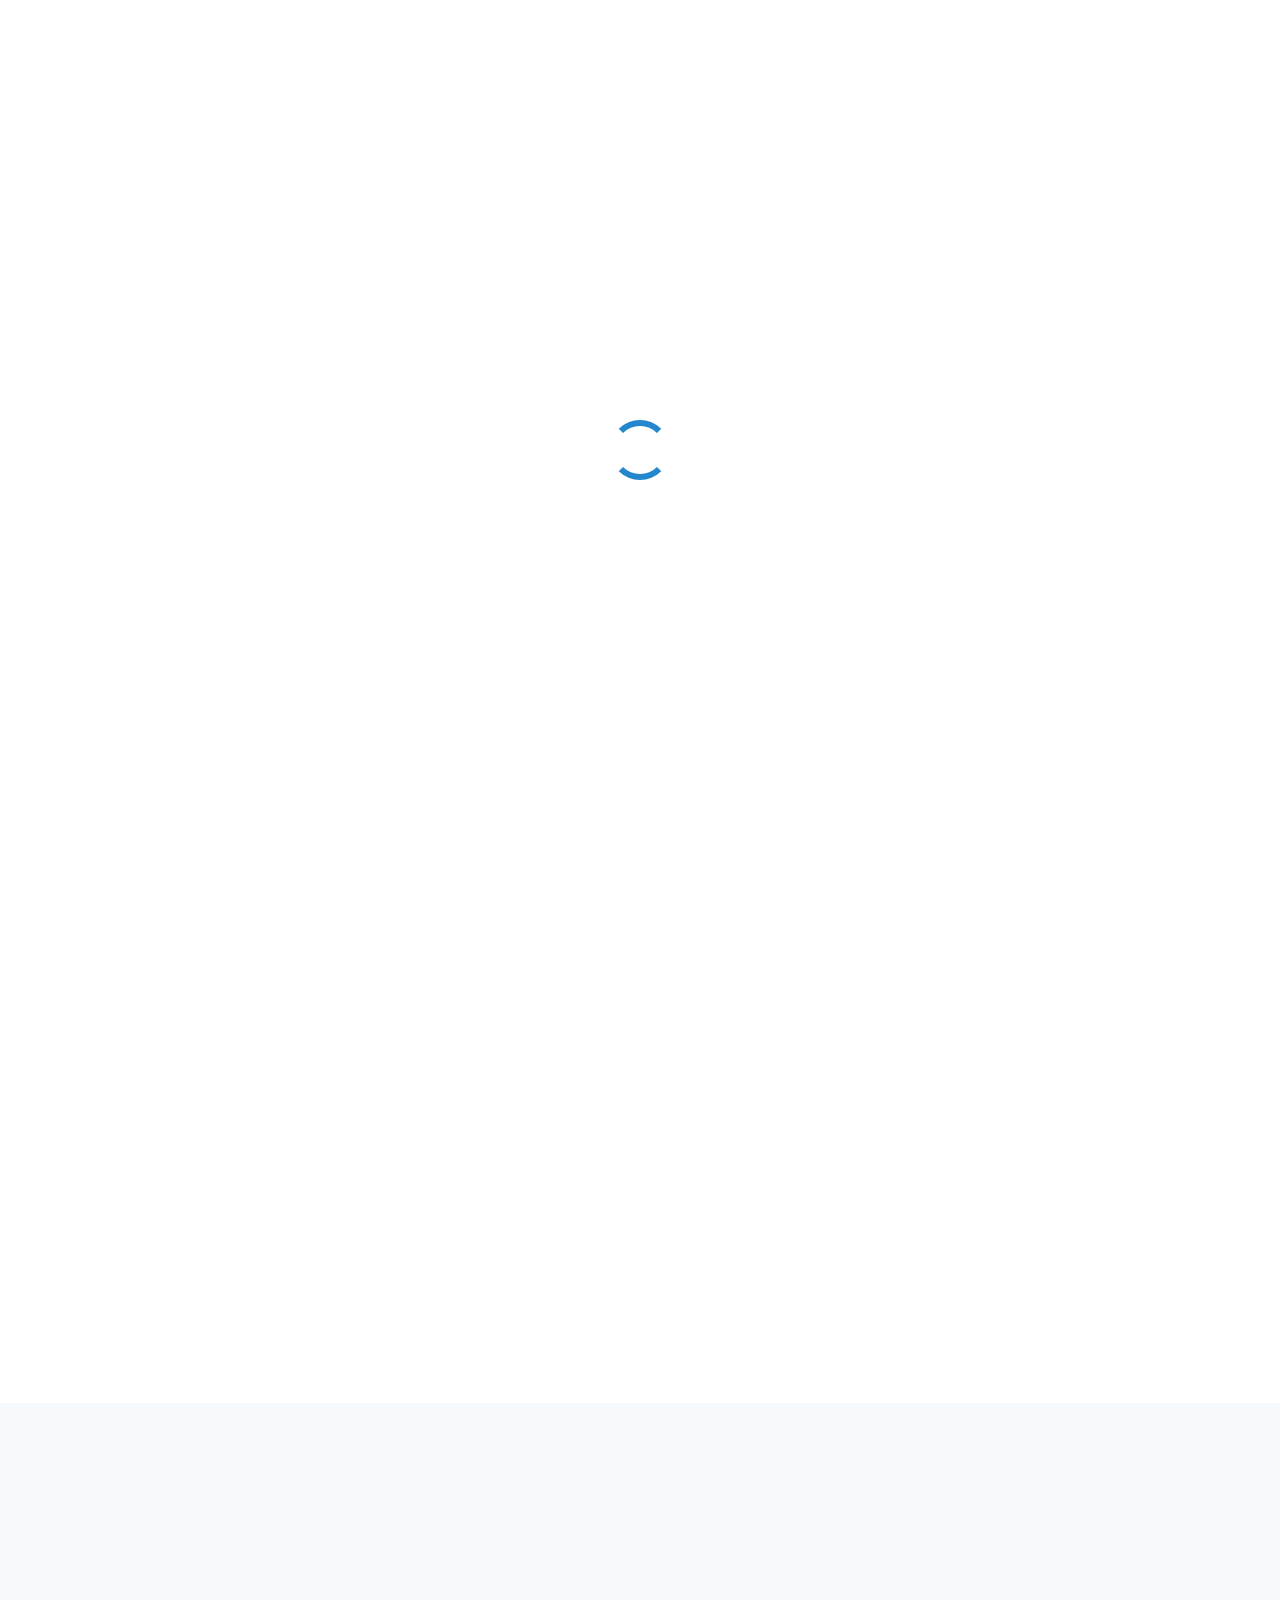
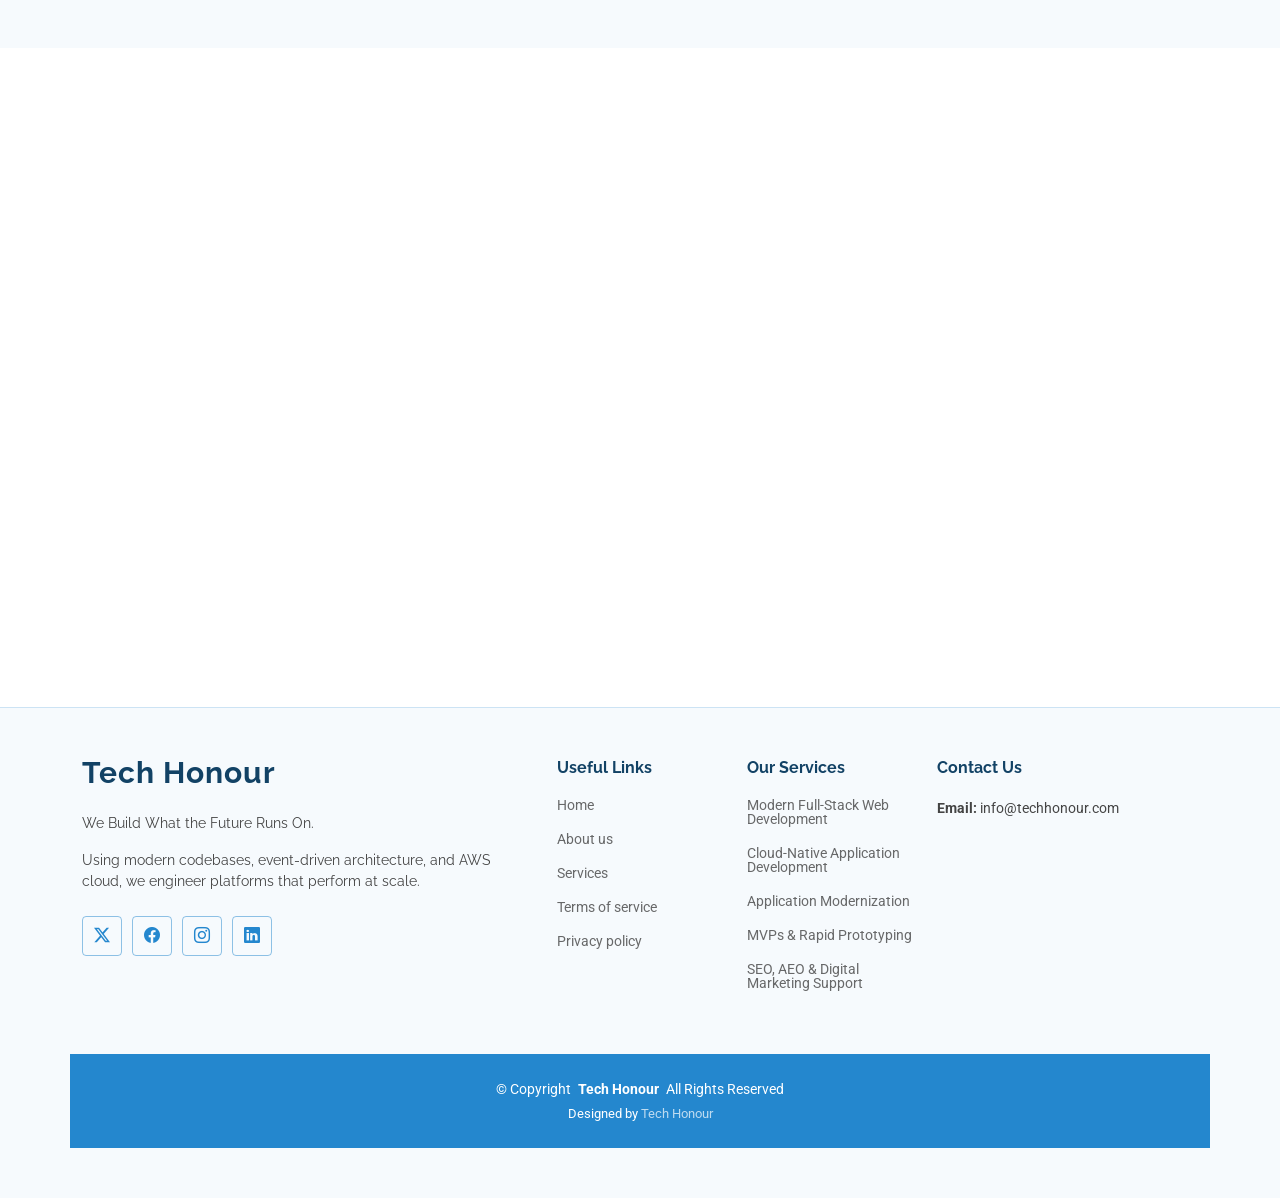
==== index.html @ 03917b10 "MainSite030725" ====
<!DOCTYPE html>
<html lang="en">

<head>
  <meta charset="utf-8">
  <meta content="width=device-width, initial-scale=1.0" name="viewport">
  <title>Tech Honour Home</title>
  <meta name="description" content="">
  <meta name="keywords" content="">

  <!-- Favicons -->
  <link href="assets/img/favicon.png" rel="icon">
  <link href="assets/img/apple-touch-icon.png" rel="apple-touch-icon">

  <!-- Fonts -->
  <link href="https://fonts.googleapis.com" rel="preconnect">
  <link href="https://fonts.gstatic.com" rel="preconnect" crossorigin>
  <link href="https://fonts.googleapis.com/css2?family=Roboto:ital,wght@0,100;0,300;0,400;0,500;0,700;0,900;1,100;1,300;1,400;1,500;1,700;1,900&family=Poppins:ital,wght@0,100;0,200;0,300;0,400;0,500;0,600;0,700;0,800;0,900;1,100;1,200;1,300;1,400;1,500;1,600;1,700;1,800;1,900&family=Raleway:ital,wght@0,100;0,200;0,300;0,400;0,500;0,600;0,700;0,800;0,900;1,100;1,200;1,300;1,400;1,500;1,600;1,700;1,800;1,900&display=swap" rel="stylesheet">

  <!-- Vendor CSS Files -->
  <link href="assets/vendor/bootstrap/css/bootstrap.min.css" rel="stylesheet">
  <link href="assets/vendor/bootstrap-icons/bootstrap-icons.css" rel="stylesheet">
  <link href="assets/vendor/aos/aos.css" rel="stylesheet">
  <link href="assets/vendor/glightbox/css/glightbox.min.css" rel="stylesheet">
  <link href="assets/vendor/swiper/swiper-bundle.min.css" rel="stylesheet">

  <!-- Main CSS File -->
  <link href="assets/css/main.css" rel="stylesheet">

  <!-- =======================================================
  * Template Name: Tech Honour
  * Template URL: https://bootstrapmade.com/onepage-multipurpose-bootstrap-template/
  * Updated: Aug 07 2024 with Bootstrap v5.3.3
  * Author: BootstrapMade.com
  * License: https://bootstrapmade.com/license/
  ======================================================== -->
  <script src="https://cdn.emailjs.com/dist/email.min.js"></script>
  <script>
    // Initialize EmailJS with your user ID
    (function() {
      emailjs.init("JZWipgQbNdf7xlq2a"); // Replace with your EmailJS Public Key
    })();
  </script>
  <style>
  .service-list
  {
	list-style: inside;    
    text-align: left;
	padding-left:10px;

  }
  .service-list li
  {
  margin-top:10px;
  }
  .fancy-list {
  list-style: none;
  padding: 0;
  margin: 0;
  max-width: 400px;
  font-family: 'Segoe UI', Tahoma, Geneva, Verdana, sans-serif;
}

.fancy-list li {
  position: relative;
  background: #f8f9fa;
  margin: 10px 0;
  padding: 12px 20px 12px 45px;
  border-radius: 12px;
  color: #333;
  font-size: 16px;
  transition: all 0.3s ease;
  box-shadow: 0 2px 6px rgba(0,0,0,0.1);
}

.fancy-list li::before {
  content: "✔";
  position: absolute;
  left: 15px;
  top: 50%;
  transform: translateY(-50%);
  background: #0d6efd;
  color: white;
  font-weight: bold;
  border-radius: 50%;
  width: 22px;
  height: 22px;
  display: flex;
  align-items: center;
  justify-content: center;
  font-size: 14px;
  box-shadow: 0 0 3px rgba(0,0,0,0.2);
}

.fancy-list li:hover {
  background-color: #e9f5ff;
  transform: translateX(5px);
}

  
  </style>
</head>

<body class="index-page">

  <header id="header" class="header d-flex align-items-center sticky-top">
    <div class="container-fluid container-xl position-relative d-flex align-items-center">

      <a href="index.html" class="logo d-flex align-items-center me-auto">
        <!-- Uncomment the line below if you also wish to use an image logo -->
        <!-- <img src="assets/img/logo.png" alt=""> -->
        <h1 class="sitename">Tech Honour</h1>
      </a>

      <nav id="navmenu" class="navmenu">
        <ul>
          <li><a href="#hero" class="active">Home<br></a></li>
          <li><a href="#about">About</a></li>
          <li><a href="#services">Services</a></li>
        <!--  <li><a href="#portfolio">Portfolio</a></li>
          <li><a href="#team">Team</a></li>
          <li class="dropdown"><a href="#"><span>Dropdown</span> <i class="bi bi-chevron-down toggle-dropdown"></i></a>
            <ul>
              <li><a href="#">Dropdown 1</a></li>
              <li class="dropdown"><a href="#"><span>Deep Dropdown</span> <i class="bi bi-chevron-down toggle-dropdown"></i></a>
                <ul>
                  <li><a href="#">Deep Dropdown 1</a></li>
                  <li><a href="#">Deep Dropdown 2</a></li>
                  <li><a href="#">Deep Dropdown 3</a></li>
                  <li><a href="#">Deep Dropdown 4</a></li>
                  <li><a href="#">Deep Dropdown 5</a></li>
                </ul>
              </li>
              <li><a href="#">Dropdown 2</a></li>
              <li><a href="#">Dropdown 3</a></li>
              <li><a href="#">Dropdown 4</a></li>
            </ul>
          </li>-->
          <li><a href="#contact">Contact</a></li>
        </ul>
        <i class="mobile-nav-toggle d-xl-none bi bi-list"></i>
      </nav>

      <a class="btn-getstarted" href="#about">Get Started</a>

    </div>
  </header>

  <main class="main">

    <!-- Hero Section -->
    <section id="hero" class="hero section">
      <img src="assets/img/hero-bg-abstract.jpg" alt="" data-aos="fade-in" class="">
      <div class="container">
        <div class="row justify-content-center" data-aos="zoom-out">
          <div class="col-xl-7 col-lg-9 text-center">
            <h1>We Build What the Future Runs On.</h1>
            <p>Using modern codebases, event-driven architecture, and AWS cloud, we engineer platforms that perform at scale.</p>          
          </div>
        </div>
        <div class="text-center" data-aos="zoom-out" data-aos-delay="100">
          <a href="#about" class="btn-get-started">Get Started</a>
        </div>

       <!-- <div class="row gy-4 mt-5">
          <div class="col-md-6 col-lg-3" data-aos="zoom-out" data-aos-delay="100">
            <div class="icon-box">
              <div class="icon"><i class="bi bi-easel"></i></div>
              <h4 class="title"><a href="">Lorem Ipsum</a></h4>
              <p class="description">Voluptatum deleniti atque corrupti quos dolores et quas molestias excepturi</p>
            </div>
          </div>

          <div class="col-md-6 col-lg-3" data-aos="zoom-out" data-aos-delay="200">
            <div class="icon-box">
              <div class="icon"><i class="bi bi-gem"></i></div>
              <h4 class="title"><a href="">Sed ut perspiciatis</a></h4>
              <p class="description">Duis aute irure dolor in reprehenderit in voluptate velit esse cillum dolore</p>
            </div>
          </div>

          <div class="col-md-6 col-lg-3" data-aos="zoom-out" data-aos-delay="300">
            <div class="icon-box">
              <div class="icon"><i class="bi bi-geo-alt"></i></div>
              <h4 class="title"><a href="">Magni Dolores</a></h4>
              <p class="description">Excepteur sint occaecat cupidatat non proident, sunt in culpa qui officia</p>
            </div>
          </div>

          <div class="col-md-6 col-lg-3" data-aos="zoom-out" data-aos-delay="400">
            <div class="icon-box">
              <div class="icon"><i class="bi bi-command"></i></div>
              <h4 class="title"><a href="">Nemo Enim</a></h4>
              <p class="description">At vero eos et accusamus et iusto odio dignissimos ducimus qui blanditiis</p>
            </div>
          </div>

        </div> -->
      </div>

    </section><!-- /Hero Section -->

    <!-- About Section -->
    <section id="about" class="about section">

      <!-- Section Title -->
      <div class="container section-title"  data-aos="fade-up">
        <h2>About Us<br></h2>       
		
      </div><!-- End Section Title -->

      <div class="container">
        <div class="row gy-4">
          <div class="col-lg-12 content" data-aos="fade-up" data-aos-delay="100">
		  <p><strong>Tech Honour </strong>is a modern web development company focused on building scalable, cloud-native solutions using the latest technologies and best practices.</p>
            <p>We specialize in <strong>full-stack development</strong> and <strong>cloud-first architecture</strong>—leveraging platforms like <strong>AWS</strong>, languages like Python, Node.js, React and latest trends frameworks. Our team of experienced engineers delivers high-performance, secure, and maintainable applications that scale with your business needs.
            </p>
             <p>Whether you're a startup building an MVP or an enterprise modernizing your architecture, we bring a results-driven approach to transform your ideas into production-grade systems. </p>
            <ul>
              <li><i class="bi bi-check2-circle"></i> <span>Full-Stack Development.</span></li>
              <li><i class="bi bi-check2-circle"></i> <span>Cloud-First Architecture.</span></li>
              <li><i class="bi bi-check2-circle"></i> <span>AWS, Languages Like Python, Node.js, React and Latest Trends Frameworks.</span></li>
            </ul>
           <!--  <a href="#" class="read-more"><span>Read More</span><i class="bi bi-arrow-right"></i></a>-->
          </div>
        </div>
      </div>

    </section><!-- /About Section -->

    <!-- Stats Section -->
 <!--   <section id="stats" class="stats section light-background">

      <div class="container" data-aos="fade-up" data-aos-delay="100">

        <div class="row gy-4">

          <div class="col-lg-3 col-md-6">
            <div class="stats-item text-center w-100 h-100">
              <span data-purecounter-start="0" data-purecounter-end="232" data-purecounter-duration="1" class="purecounter"></span>
              <p>Clients</p>
            </div>
          </div>

          <div class="col-lg-3 col-md-6">
            <div class="stats-item text-center w-100 h-100">
              <span data-purecounter-start="0" data-purecounter-end="521" data-purecounter-duration="1" class="purecounter"></span>
              <p>Projects</p>
            </div>
          </div>

          <div class="col-lg-3 col-md-6">
            <div class="stats-item text-center w-100 h-100">
              <span data-purecounter-start="0" data-purecounter-end="1453" data-purecounter-duration="1" class="purecounter"></span>
              <p>Hours Of Support</p>
            </div>
          </div>

          <div class="col-lg-3 col-md-6">
            <div class="stats-item text-center w-100 h-100">
              <span data-purecounter-start="0" data-purecounter-end="32" data-purecounter-duration="1" class="purecounter"></span>
              <p>Workers</p>
            </div>
          </div>

        </div>

      </div>

    </section> --> <!-- /Stats Section -->

    <!-- About Alt Section -->
    <!--<section id="about-alt" class="about-alt section">

      <div class="container">

        <div class="row gy-4">
          <div class="col-lg-6 position-relative align-self-start" data-aos="fade-up" data-aos-delay="100">
            <img src="assets/img/about.jpg" class="img-fluid" alt="">
            <a href="https://www.youtube.com/watch?v=Y7f98aduVJ8" class="glightbox pulsating-play-btn"></a>
          </div>
          <div class="col-lg-6 content" data-aos="fade-up" data-aos-delay="200">
            <h3>Voluptatem dignissimos provident quasi corporis voluptates sit assumenda.</h3>
            <p class="fst-italic">
              Lorem ipsum dolor sit amet, consectetur adipiscing elit, sed do eiusmod tempor incididunt ut labore et dolore
              magna aliqua.
            </p>
            <ul>
              <li><i class="bi bi-check2-all"></i> <span>Ullamco laboris nisi ut aliquip ex ea commodo consequat.</span></li>
              <li><i class="bi bi-check2-all"></i> <span>Duis aute irure dolor in reprehenderit in voluptate velit.</span></li>
              <li><i class="bi bi-check2-all"></i> <span>Ullamco laboris nisi ut aliquip ex ea commodo consequat. Duis aute irure dolor in reprehenderit in voluptate trideta storacalaperda mastiro dolore eu fugiat nulla pariatur.</span></li>
            </ul>
            <p>
              Ullamco laboris nisi ut aliquip ex ea commodo consequat. Duis aute irure dolor in reprehenderit in voluptate
              velit esse cillum dolore eu fugiat nulla pariatur. Excepteur sint occaecat cupidatat non proident
            </p>
          </div>
        </div>

      </div>

    </section>--><!-- /About Alt Section -->

    <!-- Clients Section -->
    <!--<section id="clients" class="clients section light-background">

      <div class="container" data-aos="fade-up">

        <div class="row gy-4">

          <div class="col-xl-2 col-md-3 col-6 client-logo">
            <img src="assets/img/clients/client-1.png" class="img-fluid" alt="">
          </div>

          <div class="col-xl-2 col-md-3 col-6 client-logo">
            <img src="assets/img/clients/client-2.png" class="img-fluid" alt="">
          </div>

          <div class="col-xl-2 col-md-3 col-6 client-logo">
            <img src="assets/img/clients/client-3.png" class="img-fluid" alt="">
          </div>

          <div class="col-xl-2 col-md-3 col-6 client-logo">
            <img src="assets/img/clients/client-4.png" class="img-fluid" alt="">
          </div>

          <div class="col-xl-2 col-md-3 col-6 client-logo">
            <img src="assets/img/clients/client-5.png" class="img-fluid" alt="">
          </div>

          <div class="col-xl-2 col-md-3 col-6 client-logo">
            <img src="assets/img/clients/client-6.png" class="img-fluid" alt="">
          </div>

        </div>

      </div>

    </section>--> <!-- /Clients Section -->

    <!-- Testimonials Section -->
    <!-- <section id="testimonials" class="testimonials section">

    
      <div class="container section-title" data-aos="fade-up">
        <h2>Testimonials</h2>
        <p>Necessitatibus eius consequatur ex aliquid fuga eum quidem sint consectetur velit</p>
      </div>

      <div class="container" data-aos="fade-up" data-aos-delay="100">

        <div class="swiper init-swiper" data-speed="600" data-delay="5000" data-breakpoints="{ &quot;320&quot;: { &quot;slidesPerView&quot;: 1, &quot;spaceBetween&quot;: 40 }, &quot;1200&quot;: { &quot;slidesPerView&quot;: 3, &quot;spaceBetween&quot;: 40 } }">
          <script type="application/json" class="swiper-config">
            {
              "loop": true,
              "speed": 600,
              "autoplay": {
                "delay": 5000
              },
              "slidesPerView": "auto",
              "pagination": {
                "el": ".swiper-pagination",
                "type": "bullets",
                "clickable": true
              },
              "breakpoints": {
                "320": {
                  "slidesPerView": 1,
                  "spaceBetween": 40
                },
                "1200": {
                  "slidesPerView": 3,
                  "spaceBetween": 20
                }
              }
            }
          </script>
          <div class="swiper-wrapper">

            <div class="swiper-slide">
              <div class="testimonial-item" "="">
            <p>
              <i class=" bi bi-quote quote-icon-left"></i>
                <span>Proin iaculis purus consequat sem cure digni ssim donec porttitora entum suscipit rhoncus. Accusantium quam, ultricies eget id, aliquam eget nibh et. Maecen aliquam, risus at semper.</span>
                <i class="bi bi-quote quote-icon-right"></i>
                </p>
                <img src="assets/img/testimonials/testimonials-1.jpg" class="testimonial-img" alt="">
                <h3>Saul Goodman</h3>
                <h4>Ceo &amp; Founder</h4>
              </div>
            </div>

            <div class="swiper-slide">
              <div class="testimonial-item">
                <p>
                  <i class="bi bi-quote quote-icon-left"></i>
                  <span>Export tempor illum tamen malis malis eram quae irure esse labore quem cillum quid malis quorum velit fore eram velit sunt aliqua noster fugiat irure amet legam anim culpa.</span>
                  <i class="bi bi-quote quote-icon-right"></i>
                </p>
                <img src="assets/img/testimonials/testimonials-2.jpg" class="testimonial-img" alt="">
                <h3>Sara Wilsson</h3>
                <h4>Designer</h4>
              </div>
            </div>

            <div class="swiper-slide">
              <div class="testimonial-item">
                <p>
                  <i class="bi bi-quote quote-icon-left"></i>
                  <span>Enim nisi quem export duis labore cillum quae magna enim sint quorum nulla quem veniam duis minim tempor labore quem eram duis noster aute amet eram fore quis sint minim.</span>
                  <i class="bi bi-quote quote-icon-right"></i>
                </p>
                <img src="assets/img/testimonials/testimonials-3.jpg" class="testimonial-img" alt="">
                <h3>Jena Karlis</h3>
                <h4>Store Owner</h4>
              </div>
            </div>

            <div class="swiper-slide">
              <div class="testimonial-item">
                <p>
                  <i class="bi bi-quote quote-icon-left"></i>
                  <span>Fugiat enim eram quae cillum dolore dolor amet nulla culpa multos export minim fugiat dolor enim duis veniam ipsum anim magna sunt elit fore quem dolore labore illum veniam.</span>
                  <i class="bi bi-quote quote-icon-right"></i>
                </p>
                <img src="assets/img/testimonials/testimonials-4.jpg" class="testimonial-img" alt="">
                <h3>Matt Brandon</h3>
                <h4>Freelancer</h4>
              </div>
            </div>

            <div class="swiper-slide">
              <div class="testimonial-item">
                <p>
                  <i class="bi bi-quote quote-icon-left"></i>
                  <span>Quis quorum aliqua sint quem legam fore sunt eram irure aliqua veniam tempor noster veniam sunt culpa nulla illum cillum fugiat legam esse veniam culpa fore nisi cillum quid.</span>
                  <i class="bi bi-quote quote-icon-right"></i>
                </p>
                <img src="assets/img/testimonials/testimonials-5.jpg" class="testimonial-img" alt="">
                <h3>John Larson</h3>
                <h4>Entrepreneur</h4>
              </div>
            </div>

          </div>
          <div class="swiper-pagination"></div>
        </div>

      </div>

    </section>--> <!-- /Testimonials Section -->

    <!-- Services Section -->
    <section id="services" class="services section light-background">

      <!-- Section Title -->
      <div class="container section-title" data-aos="fade-up">
        <h2>Services</h2>
        <p><strong>Tech Honour</strong> delivers end-to-end web development services, combining creativity with code to bring your digital vision to life.</p>
      </div><!-- End Section Title -->

      <div class="container">

        <div class="row gy-4">

          <div class="col-lg-4 col-md-6" data-aos="fade-up" data-aos-delay="100">
            <div class="service-item item-cyan position-relative">
               <div class="icon">
                <svg width="100" height="100" viewBox="0 0 600 600" xmlns="http://www.w3.org/2000/svg">
                  <path stroke="none" stroke-width="0" fill="#f5f5f5" d="M300,521.0016835830174C376.1290562159157,517.8887921683347,466.0731472004068,529.7835943286574,510.70327084640275,468.03025145048787C554.3714126377745,407.6079735673963,508.03601936045806,328.9844924480964,491.2728898941984,256.3432110539036C474.5976632858925,184.082847569629,479.9380746630129,96.60480741107993,416.23090153303,58.64404602377083C348.86323505073057,18.502131276798302,261.93793281208167,40.57373210992963,193.5410806939664,78.93577620505333C130.42746243093433,114.334589627462,98.30271207620316,179.96522072025542,76.75703585869454,249.04625023123273C51.97151888228291,328.5150500222984,13.704378332031375,421.85034740162234,66.52175969318436,486.19268352777647C119.04800174914682,550.1803526380478,217.28368757567262,524.383925680826,300,521.0016835830174"></path>
                </svg>
                <i class="bi bi-code-slash"></i>
              </div>
              <a href="full-stack-details.html" class="stretched-link">
                <h3>Modern Full-Stack Web Development</h3>
              </a>	
			<ul class="service-list fancy-list">
				<li>Frontend: React</li>
				<li>Backend: Node.js, Python, Express</li>
				<li>Database: PostgreSQL, MySql, DynamoDB, MongoDB</li>
				<li>REST & GraphQL APIs</li>
			</ul>	

			
            </div>
          </div><!-- End Service Item -->

          <div class="col-lg-4 col-md-6" data-aos="fade-up" data-aos-delay="200">
            <div class="service-item item-orange position-relative">
              <div class="icon">
                <svg width="100" height="100" viewBox="0 0 600 600" xmlns="http://www.w3.org/2000/svg">
                  <path stroke="none" stroke-width="0" fill="#f5f5f5" d="M300,582.0697525312426C382.5290701553225,586.8405444964366,449.9789794690241,525.3245884688669,502.5850820975895,461.55621195738473C556.606425686781,396.0723002908107,615.8543463187945,314.28637112970534,586.6730223649479,234.56875336149918C558.9533121215079,158.8439757836574,454.9685369536778,164.00468322053177,381.49747125262974,130.76875717737553C312.15926192815925,99.40240125094834,248.97055460311594,18.661163978235184,179.8680185752513,50.54337015887873C110.5421016452524,82.52863877960104,119.82277516462835,180.83849132639028,109.12597500060166,256.43424936330496C100.08760227029461,320.3096726198365,92.17705696193138,384.0621239912766,124.79988738764834,439.7174275375508C164.83382741302287,508.01625554203684,220.96474134820875,577.5009287672846,300,582.0697525312426"></path>
                </svg>
                <i class="bi bi-cloud"></i>
              </div>
              <a href="cloud-native-details.html" class="stretched-link">
                <h3>Cloud-Native Application Development</h3>
              </a>   
			<ul class="service-list fancy-list">
				<li>AWS-powered Serverless and Microservices Architecture</li>
				<li>Infrastructure as Code (AWS CDK, Terraform, AWS SAM, CloudFormation, Serverless Framework)</li>
				<li>Event-driven systems with Lambda, API Gateway, SQS, SNS, EventBridge, more</li>
				<li>Scalable microservices and containerized apps (ECS/Fargate, EKS)</li>
			</ul>			  
				      
	 
            </div>
          </div><!-- End Service Item -->

          <div class="col-lg-4 col-md-6" data-aos="fade-up" data-aos-delay="300">
            <div class="service-item item-teal position-relative">
              <div class="icon">
                <svg width="100" height="100" viewBox="0 0 600 600" xmlns="http://www.w3.org/2000/svg">
                  <path stroke="none" stroke-width="0" fill="#f5f5f5" d="M300,541.5067337569781C382.14930387511276,545.0595476570109,479.8736841581634,548.3450877840088,526.4010558755058,480.5488172755941C571.5218469581645,414.80211281144784,517.5187510058486,332.0715597781072,496.52539010469104,255.14436215662573C477.37192572678356,184.95920475031193,473.57363656557914,105.61284051026155,413.0603344069578,65.22779650032875C343.27470386102294,18.654635553484475,251.2091493199835,5.337323636656869,175.0934190732945,40.62881213300186C97.87086631185822,76.43348514350839,51.98124368387456,156.15599469081315,36.44837278890362,239.84606092416172C21.716077023791087,319.22268207091537,43.775223500013084,401.1760424656574,96.891909868211,461.97329694683043C147.22146801428983,519.5804099606455,223.5754009179313,538.201503339737,300,541.5067337569781"></path>
                </svg>
                <i class="bi bi-arrow-repeat"></i>
              </div>
              <a href="application-modernization-details.html" class="stretched-link">
                <h3>Application Modernization</h3>
              </a>
			  <ul class="service-list fancy-list">
				<li>Legacy system refactoring to microservices</li>
				<li>Monolith to cloud-native migration</li>
				<li>API gateways and service orchestration</li>
				<li>Cloud cost optimization and architecture audits</li>
			   </ul>	
              
					 			  
            </div>
          </div><!-- End Service Item -->

          <div class="col-lg-4 col-md-6" data-aos="fade-up" data-aos-delay="400">
            <div class="service-item item-red position-relative">
              <div class="icon">
                <svg width="100" height="100" viewBox="0 0 600 600" xmlns="http://www.w3.org/2000/svg">
                  <path stroke="none" stroke-width="0" fill="#f5f5f5" d="M300,503.46388370962813C374.79870501325706,506.71871716319447,464.8034551963731,527.1746412648533,510.4981551193396,467.86667711651364C555.9287308511215,408.9015244558933,512.6030010748507,327.5744911775523,490.211057578863,256.5855673507754C471.097692560561,195.9906835881958,447.69079081568157,138.11976852964426,395.19560036434837,102.3242989838813C329.3053358748298,57.3949838291264,248.02791733380457,8.279543830951368,175.87071277845988,42.242879143198664C103.41431057327972,76.34704239035025,93.79494320519305,170.9812938413882,81.28167332365135,250.07896920659033C70.17666984294237,320.27484674793965,64.84698225790005,396.69656628748305,111.28512138212992,450.4950937839243C156.20124167950087,502.5303643271138,231.32542653798444,500.4755392045468,300,503.46388370962813"></path>
                </svg>
                <i class="bi bi-lightning-charge"></i>
              </div>
              <a href="mvp-rapid-prototyping-details.html" class="stretched-link">
                <h3>MVPs & Rapid Prototyping</h3>
              </a>
                <ul class="service-list fancy-list">
					<li>End-to-end MVP development for startups</li>
					<li>Scalable and production-ready codebase</li>
					<li>Fast iterations and agile delivery cycles</li>
				</ul>
              <a href="mvp-rapid-prototyping-details.html" class="stretched-link"></a>
            </div>
          </div><!-- End Service Item -->

          <div class="col-lg-4 col-md-6" data-aos="fade-up" data-aos-delay="500">
            <div class="service-item item-indigo position-relative">
              <div class="icon">
                <svg width="100" height="100" viewBox="0 0 600 600" xmlns="http://www.w3.org/2000/svg">
                  <path stroke="none" stroke-width="0" fill="#f5f5f5" d="M300,532.3542879108572C369.38199826031484,532.3153073249985,429.10787420159085,491.63046689027357,474.5244479745417,439.17860296908856C522.8885846962883,383.3225815378663,569.1668002868075,314.3205725914397,550.7432151929288,242.7694973846089C532.6665558377875,172.5657663291529,456.2379748765914,142.6223662098291,390.3689995646985,112.34683881706744C326.66090330228417,83.06452184765237,258.84405631176094,53.51806209861945,193.32584062364296,78.48882559362697C121.61183558270385,105.82097193414197,62.805066853699245,167.19869350419734,48.57481801355237,242.6138429142374C34.843463184063346,315.3850353017275,76.69343916112496,383.4422959591041,125.22947124332185,439.3748458443577C170.7312796277747,491.8107796887764,230.57421082200815,532.3932930995766,300,532.3542879108572"></path>
                </svg>
                <i class="bi bi-graph-up-arrow"></i>
              </div>
              <a href="seo-aeo-digital-marketing-details.html" class="stretched-link">
                <h3>SEO, AEO & Digital Marketing Support</h3>
              </a>
				<ul class="service-list fancy-list">
					<li>Technical SEO implementation (structured data, schema markup)</li>
					<li>Website optimization for Core Web Vitals</li>
					<li>Answer Engine Optimization (for Google, Bing, ChatGPT, Alexa, etc.)</li>
					<li>Performance-focused content strategies</li>
					<li>On-page SEO best practices & analytics setup (GA4, Search Console)</li>
					<li>Brand marketing on social media (LinkedIn, Instagram, X)</li>					
				</ul>
              <a href="seo-aeo-digital-marketing-details.html" class="stretched-link"></a>
            </div>
          </div><!-- End Service Item -->
			<!--
          <div class="col-lg-4 col-md-6" data-aos="fade-up" data-aos-delay="600">
            <div class="service-item item-pink position-relative">
              <div class="icon">
                <svg width="100" height="100" viewBox="0 0 600 600" xmlns="http://www.w3.org/2000/svg">
                  <path stroke="none" stroke-width="0" fill="#f5f5f5" d="M300,566.797414625762C385.7384707136149,576.1784315230908,478.7894351017131,552.8928747891023,531.9192734346935,484.94944893311C584.6109503024035,417.5663521118492,582.489472248146,322.67544863468447,553.9536738515405,242.03673114598146C529.1557734026468,171.96086150256528,465.24506316201064,127.66468636344209,395.9583748389544,100.7403814666027C334.2173773831606,76.7482773500951,269.4350130405921,84.62216499799875,207.1952322260088,107.2889140133804C132.92018162631612,134.33871894543012,41.79353780512637,160.00259165414826,22.644507872594943,236.69541883565114C3.319112789854554,314.0945973066697,72.72355303640163,379.243833228382,124.04198916343866,440.3218312028393C172.9286146004772,498.5055451809895,224.45579914871206,558.5317968840102,300,566.797414625762"></path>
                </svg>
                <i class="bi bi-chat-square-text"></i>
              </div>
              <a href="service-details.html" class="stretched-link">
                <h3>Dolori Architecto</h3>
              </a>
              <p>Hic molestias ea quibusdam eos. Fugiat enim doloremque aut neque non et debitis iure. Corrupti recusandae ducimus enim.</p>
              <a href="service-details.html" class="stretched-link"></a>
            </div>
          </div> -->
		  <!-- End Service Item -->

        </div>

      </div>

    </section><!-- /Services Section -->

    <!-- Call To Action Section -->
     <!--<section id="call-to-action" class="call-to-action section accent-background">

      <div class="container">
        <div class="row justify-content-center" data-aos="zoom-in" data-aos-delay="100">
          <div class="col-xl-10">
            <div class="text-center">
              <h3>Call To Action</h3>
              <p>Duis aute irure dolor in reprehenderit in voluptate velit esse cillum dolore eu fugiat nulla pariatur. Excepteur sint occaecat cupidatat non proident, sunt in culpa qui officia deserunt mollit anim id est laborum.</p>
              <a class="cta-btn" href="#">Call To Action</a>
            </div>
          </div>
        </div>
      </div>

    </section>--><!-- /Call To Action Section -->

    <!-- Portfolio Section -->
   <!-- <section id="portfolio" class="portfolio section">

      <div class="container section-title" data-aos="fade-up">
        <h2>Portfolio</h2>
        <p>Necessitatibus eius consequatur ex aliquid fuga eum quidem sint consectetur velit</p>
      </div>

      <div class="container">

        <div class="isotope-layout" data-default-filter="*" data-layout="masonry" data-sort="original-order">

          <ul class="portfolio-filters isotope-filters" data-aos="fade-up" data-aos-delay="100">
            <li data-filter="*" class="filter-active">All</li>
            <li data-filter=".filter-app">App</li>
            <li data-filter=".filter-product">Card</li>
            <li data-filter=".filter-branding">Web</li>
          </ul>

          <div class="row gy-4 isotope-container" data-aos="fade-up" data-aos-delay="200">

            <div class="col-lg-4 col-md-6 portfolio-item isotope-item filter-app">
              <img src="assets/img/masonry-portfolio/masonry-portfolio-1.jpg" class="img-fluid" alt="">
              <div class="portfolio-info">
                <h4>App 1</h4>
                <p>Lorem ipsum, dolor sit</p>
                <a href="assets/img/masonry-portfolio/masonry-portfolio-1.jpg" title="App 1" data-gallery="portfolio-gallery-app" class="glightbox preview-link"><i class="bi bi-zoom-in"></i></a>
                <a href="portfolio-details.html" title="More Details" class="details-link"><i class="bi bi-link-45deg"></i></a>
              </div>
            </div>

            <div class="col-lg-4 col-md-6 portfolio-item isotope-item filter-product">
              <img src="assets/img/masonry-portfolio/masonry-portfolio-2.jpg" class="img-fluid" alt="">
              <div class="portfolio-info">
                <h4>Product 1</h4>
                <p>Lorem ipsum, dolor sit</p>
                <a href="assets/img/masonry-portfolio/masonry-portfolio-2.jpg" title="Product 1" data-gallery="portfolio-gallery-product" class="glightbox preview-link"><i class="bi bi-zoom-in"></i></a>
                <a href="portfolio-details.html" title="More Details" class="details-link"><i class="bi bi-link-45deg"></i></a>
              </div>
            </div>

            <div class="col-lg-4 col-md-6 portfolio-item isotope-item filter-branding">
              <img src="assets/img/masonry-portfolio/masonry-portfolio-3.jpg" class="img-fluid" alt="">
              <div class="portfolio-info">
                <h4>Branding 1</h4>
                <p>Lorem ipsum, dolor sit</p>
                <a href="assets/img/masonry-portfolio/masonry-portfolio-3.jpg" title="Branding 1" data-gallery="portfolio-gallery-branding" class="glightbox preview-link"><i class="bi bi-zoom-in"></i></a>
                <a href="portfolio-details.html" title="More Details" class="details-link"><i class="bi bi-link-45deg"></i></a>
              </div>
            </div>

            <div class="col-lg-4 col-md-6 portfolio-item isotope-item filter-app">
              <img src="assets/img/masonry-portfolio/masonry-portfolio-4.jpg" class="img-fluid" alt="">
              <div class="portfolio-info">
                <h4>App 2</h4>
                <p>Lorem ipsum, dolor sit</p>
                <a href="assets/img/masonry-portfolio/masonry-portfolio-4.jpg" title="App 2" data-gallery="portfolio-gallery-app" class="glightbox preview-link"><i class="bi bi-zoom-in"></i></a>
                <a href="portfolio-details.html" title="More Details" class="details-link"><i class="bi bi-link-45deg"></i></a>
              </div>
            </div>

            <div class="col-lg-4 col-md-6 portfolio-item isotope-item filter-product">
              <img src="assets/img/masonry-portfolio/masonry-portfolio-5.jpg" class="img-fluid" alt="">
              <div class="portfolio-info">
                <h4>Product 2</h4>
                <p>Lorem ipsum, dolor sit</p>
                <a href="assets/img/masonry-portfolio/masonry-portfolio-5.jpg" title="Product 2" data-gallery="portfolio-gallery-product" class="glightbox preview-link"><i class="bi bi-zoom-in"></i></a>
                <a href="portfolio-details.html" title="More Details" class="details-link"><i class="bi bi-link-45deg"></i></a>
              </div>
            </div>

            <div class="col-lg-4 col-md-6 portfolio-item isotope-item filter-branding">
              <img src="assets/img/masonry-portfolio/masonry-portfolio-6.jpg" class="img-fluid" alt="">
              <div class="portfolio-info">
                <h4>Branding 2</h4>
                <p>Lorem ipsum, dolor sit</p>
                <a href="assets/img/masonry-portfolio/masonry-portfolio-6.jpg" title="Branding 2" data-gallery="portfolio-gallery-branding" class="glightbox preview-link"><i class="bi bi-zoom-in"></i></a>
                <a href="portfolio-details.html" title="More Details" class="details-link"><i class="bi bi-link-45deg"></i></a>
              </div>
            </div>

            <div class="col-lg-4 col-md-6 portfolio-item isotope-item filter-app">
              <img src="assets/img/masonry-portfolio/masonry-portfolio-7.jpg" class="img-fluid" alt="">
              <div class="portfolio-info">
                <h4>App 3</h4>
                <p>Lorem ipsum, dolor sit</p>
                <a href="assets/img/masonry-portfolio/masonry-portfolio-7.jpg" title="App 3" data-gallery="portfolio-gallery-app" class="glightbox preview-link"><i class="bi bi-zoom-in"></i></a>
                <a href="portfolio-details.html" title="More Details" class="details-link"><i class="bi bi-link-45deg"></i></a>
              </div>
            </div>

            <div class="col-lg-4 col-md-6 portfolio-item isotope-item filter-product">
              <img src="assets/img/masonry-portfolio/masonry-portfolio-8.jpg" class="img-fluid" alt="">
              <div class="portfolio-info">
                <h4>Product 3</h4>
                <p>Lorem ipsum, dolor sit</p>
                <a href="assets/img/masonry-portfolio/masonry-portfolio-8.jpg" title="Product 3" data-gallery="portfolio-gallery-product" class="glightbox preview-link"><i class="bi bi-zoom-in"></i></a>
                <a href="portfolio-details.html" title="More Details" class="details-link"><i class="bi bi-link-45deg"></i></a>
              </div>
            </div>

            <div class="col-lg-4 col-md-6 portfolio-item isotope-item filter-branding">
              <img src="assets/img/masonry-portfolio/masonry-portfolio-9.jpg" class="img-fluid" alt="">
              <div class="portfolio-info">
                <h4>Branding 3</h4>
                <p>Lorem ipsum, dolor sit</p>
                <a href="assets/img/masonry-portfolio/masonry-portfolio-9.jpg" title="Branding 2" data-gallery="portfolio-gallery-branding" class="glightbox preview-link"><i class="bi bi-zoom-in"></i></a>
                <a href="portfolio-details.html" title="More Details" class="details-link"><i class="bi bi-link-45deg"></i></a>
              </div>
            </div>

          </div>

        </div>

      </div>

    </section>--> <!-- /Portfolio Section -->

    <!-- Team Section -->
    <!-- <section id="team" class="team section light-background">

      
      <div class="container section-title" data-aos="fade-up">
        <h2>Team</h2>
        <p>Necessitatibus eius consequatur ex aliquid fuga eum quidem sint consectetur velit</p>
      </div>

      <div class="container">

        <div class="row gy-4">

          <div class="col-lg-3 col-md-6 d-flex align-items-stretch" data-aos="fade-up" data-aos-delay="100">
            <div class="team-member">
              <div class="member-img">
                <img src="assets/img/team/team-1.jpg" class="img-fluid" alt="">
                <div class="social">
                  <a href=""><i class="bi bi-twitter-x"></i></a>
                  <a href=""><i class="bi bi-facebook"></i></a>
                  <a href=""><i class="bi bi-instagram"></i></a>
                  <a href=""><i class="bi bi-linkedin"></i></a>
                </div>
              </div>
              <div class="member-info">
                <h4>Walter White</h4>
                <span>Chief Executive Officer</span>
              </div>
            </div>
          </div>

          <div class="col-lg-3 col-md-6 d-flex align-items-stretch" data-aos="fade-up" data-aos-delay="200">
            <div class="team-member">
              <div class="member-img">
                <img src="assets/img/team/team-2.jpg" class="img-fluid" alt="">
                <div class="social">
                  <a href=""><i class="bi bi-twitter-x"></i></a>
                  <a href=""><i class="bi bi-facebook"></i></a>
                  <a href=""><i class="bi bi-instagram"></i></a>
                  <a href=""><i class="bi bi-linkedin"></i></a>
                </div>
              </div>
              <div class="member-info">
                <h4>Sarah Jhonson</h4>
                <span>Product Manager</span>
              </div>
            </div>
          </div>

          <div class="col-lg-3 col-md-6 d-flex align-items-stretch" data-aos="fade-up" data-aos-delay="300">
            <div class="team-member">
              <div class="member-img">
                <img src="assets/img/team/team-3.jpg" class="img-fluid" alt="">
                <div class="social">
                  <a href=""><i class="bi bi-twitter-x"></i></a>
                  <a href=""><i class="bi bi-facebook"></i></a>
                  <a href=""><i class="bi bi-instagram"></i></a>
                  <a href=""><i class="bi bi-linkedin"></i></a>
                </div>
              </div>
              <div class="member-info">
                <h4>William Anderson</h4>
                <span>CTO</span>
              </div>
            </div>
          </div>

          <div class="col-lg-3 col-md-6 d-flex align-items-stretch" data-aos="fade-up" data-aos-delay="400">
            <div class="team-member">
              <div class="member-img">
                <img src="assets/img/team/team-4.jpg" class="img-fluid" alt="">
                <div class="social">
                  <a href=""><i class="bi bi-twitter-x"></i></a>
                  <a href=""><i class="bi bi-facebook"></i></a>
                  <a href=""><i class="bi bi-instagram"></i></a>
                  <a href=""><i class="bi bi-linkedin"></i></a>
                </div>
              </div>
              <div class="member-info">
                <h4>Amanda Jepson</h4>
                <span>Accountant</span>
              </div>
            </div>
          </div>

        </div>

      </div>

    </section> --><!-- /Team Section -->

    <!-- Pricing Section -->
   <!-- <section id="pricing" class="pricing section">

    
      <div class="container section-title" data-aos="fade-up">
        <h2>Pricing</h2>
        <p>Necessitatibus eius consequatur ex aliquid fuga eum quidem sint consectetur velit</p>
      </div>

      <div class="container">

        <div class="row g-4 g-lg-0">

          <div class="col-lg-4" data-aos="zoom-in" data-aos-delay="100">
            <div class="pricing-item">
              <h3>Free Plan</h3>
              <h4><sup>$</sup>0<span> / month</span></h4>
              <ul>
                <li><i class="bi bi-check"></i> <span>Quam adipiscing vitae proin</span></li>
                <li><i class="bi bi-check"></i> <span>Nec feugiat nisl pretium</span></li>
                <li><i class="bi bi-check"></i> <span>Nulla at volutpat diam uteera</span></li>
                <li class="na"><i class="bi bi-x"></i> <span>Pharetra massa massa ultricies</span></li>
                <li class="na"><i class="bi bi-x"></i> <span>Massa ultricies mi quis hendrerit</span></li>
              </ul>
              <div class="text-center"><a href="#" class="buy-btn">Buy Now</a></div>
            </div>
          </div>

          <div class="col-lg-4 featured" data-aos="zoom-in" data-aos-delay="200">
            <div class="pricing-item">
              <h3>Business Plan</h3>
              <h4><sup>$</sup>29<span> / month</span></h4>
              <ul>
                <li><i class="bi bi-check"></i> <span>Quam adipiscing vitae proin</span></li>
                <li><i class="bi bi-check"></i> <span>Nec feugiat nisl pretium</span></li>
                <li><i class="bi bi-check"></i> <span>Nulla at volutpat diam uteera</span></li>
                <li><i class="bi bi-check"></i> <span>Pharetra massa massa ultricies</span></li>
                <li><i class="bi bi-check"></i> <span>Massa ultricies mi quis hendrerit</span></li>
              </ul>
              <div class="text-center"><a href="#" class="buy-btn">Buy Now</a></div>
            </div>
          </div>

          <div class="col-lg-4" data-aos="zoom-in" data-aos-delay="100">
            <div class="pricing-item">
              <h3>Developer Plan</h3>
              <h4><sup>$</sup>49<span> / month</span></h4>
              <ul>
                <li><i class="bi bi-check"></i> <span>Quam adipiscing vitae proin</span></li>
                <li><i class="bi bi-check"></i> <span>Nec feugiat nisl pretium</span></li>
                <li><i class="bi bi-check"></i> <span>Nulla at volutpat diam uteera</span></li>
                <li><i class="bi bi-check"></i> <span>Pharetra massa massa ultricies</span></li>
                <li><i class="bi bi-check"></i> <span>Massa ultricies mi quis hendrerit</span></li>
              </ul>
              <div class="text-center"><a href="#" class="buy-btn">Buy Now</a></div>
            </div>
          </div>

        </div>

      </div>

    </section>--><!-- /Pricing Section -->

    <!-- Faq Section -->
      <!--<section id="faq" class="faq section light-background">

      <div class="container section-title" data-aos="fade-up">
        <h2>Frequently Asked Questions</h2>
        <p>Necessitatibus eius consequatur ex aliquid fuga eum quidem sint consectetur velit</p>
      </div>

      <div class="container">

        <div class="row justify-content-center">

          <div class="col-lg-10" data-aos="fade-up" data-aos-delay="100">

            <div class="faq-container">

              <div class="faq-item faq-active">
                <h3>Non consectetur a erat nam at lectus urna duis?</h3>
                <div class="faq-content">
                  <p>Feugiat pretium nibh ipsum consequat. Tempus iaculis urna id volutpat lacus laoreet non curabitur gravida. Venenatis lectus magna fringilla urna porttitor rhoncus dolor purus non.</p>
                </div>
                <i class="faq-toggle bi bi-chevron-right"></i>
              </div>

              <div class="faq-item">
                <h3>Feugiat scelerisque varius morbi enim nunc faucibus?</h3>
                <div class="faq-content">
                  <p>Dolor sit amet consectetur adipiscing elit pellentesque habitant morbi. Id interdum velit laoreet id donec ultrices. Fringilla phasellus faucibus scelerisque eleifend donec pretium. Est pellentesque elit ullamcorper dignissim. Mauris ultrices eros in cursus turpis massa tincidunt dui.</p>
                </div>
                <i class="faq-toggle bi bi-chevron-right"></i>
              </div>

              <div class="faq-item">
                <h3>Dolor sit amet consectetur adipiscing elit pellentesque?</h3>
                <div class="faq-content">
                  <p>Eleifend mi in nulla posuere sollicitudin aliquam ultrices sagittis orci. Faucibus pulvinar elementum integer enim. Sem nulla pharetra diam sit amet nisl suscipit. Rutrum tellus pellentesque eu tincidunt. Lectus urna duis convallis convallis tellus. Urna molestie at elementum eu facilisis sed odio morbi quis</p>
                </div>
                <i class="faq-toggle bi bi-chevron-right"></i>
              </div>

              <div class="faq-item">
                <h3>Ac odio tempor orci dapibus. Aliquam eleifend mi in nulla?</h3>
                <div class="faq-content">
                  <p>Dolor sit amet consectetur adipiscing elit pellentesque habitant morbi. Id interdum velit laoreet id donec ultrices. Fringilla phasellus faucibus scelerisque eleifend donec pretium. Est pellentesque elit ullamcorper dignissim. Mauris ultrices eros in cursus turpis massa tincidunt dui.</p>
                </div>
                <i class="faq-toggle bi bi-chevron-right"></i>
              </div>

              <div class="faq-item">
                <h3>Tempus quam pellentesque nec nam aliquam sem et tortor?</h3>
                <div class="faq-content">
                  <p>Molestie a iaculis at erat pellentesque adipiscing commodo. Dignissim suspendisse in est ante in. Nunc vel risus commodo viverra maecenas accumsan. Sit amet nisl suscipit adipiscing bibendum est. Purus gravida quis blandit turpis cursus in</p>
                </div>
                <i class="faq-toggle bi bi-chevron-right"></i>
              </div>

              <div class="faq-item">
                <h3>Perspiciatis quod quo quos nulla quo illum ullam?</h3>
                <div class="faq-content">
                  <p>Enim ea facilis quaerat voluptas quidem et dolorem. Quis et consequatur non sed in suscipit sequi. Distinctio ipsam dolore et.</p>
                </div>
                <i class="faq-toggle bi bi-chevron-right"></i>
              </div>

            </div>

          </div>

        </div>

      </div>

    </section>--><!-- /Faq Section -->

    <!-- Contact Section -->
    <section id="contact" class="contact section">

      <!-- Section Title -->
      <div class="container section-title" data-aos="fade-up">
        <h2>Contact</h2>
        <p>If you have any questions or concerns about this Privacy Policy, please contact us at:</p>
      </div><!-- End Section Title -->

      <div class="container" data-aos="fade-up" data-aos-delay="100">

        <!--<div class="mb-4" data-aos="fade-up" data-aos-delay="200">
          <iframe style="border:0; width: 100%; height: 270px;" src="https://www.google.com/maps/embed?pb=!1m14!1m8!1m3!1d48389.78314118045!2d-74.006138!3d40.710059!3m2!1i1024!2i768!4f13.1!3m3!1m2!1s0x89c25a22a3bda30d%3A0xb89d1fe6bc499443!2sDowntown%20Conference%20Center!5e0!3m2!1sen!2sus!4v1676961268712!5m2!1sen!2sus" frameborder="0" allowfullscreen="" loading="lazy" referrerpolicy="no-referrer-when-downgrade"></iframe>
        </div> --><!-- End Google Maps -->

        <div class="row gy-4">

          <div class="col-lg-12">
            <!-- <div class="info-item d-flex" data-aos="fade-up" data-aos-delay="300">
              <i class="bi bi-geo-alt flex-shrink-0"></i>
              <div>
                <h3>Address</h3>
                <p>A108 Adam Street, New York, NY 535022</p>
              </div>
            </div> --><!-- End Info Item -->

           <!--  <div class="info-item d-flex" data-aos="fade-up" data-aos-delay="400">
              <i class="bi bi-telephone flex-shrink-0"></i>
              <div>
                <h3>Call Us</h3>
                <p>+1 5589 55488 55</p>
              </div>
            </div> --><!-- End Info Item -->

            <div class="info-item d-flex" data-aos="fade-up" data-aos-delay="500">
              <i class="bi bi-envelope flex-shrink-0"></i>
              <div>
                <h3>Email Us</h3>
                <p>info@techhonour.com</p>
              </div>
            </div><!-- End Info Item -->

          </div>

          <div class="col-lg-12">
            <form action="forms/contact.php" method="post" class="php-email-form" id="contact-form" data-aos="fade-up" data-aos-delay="200">
              <div class="row gy-4">

                <div class="col-md-6">
                  <input type="text" name="name" class="form-control" placeholder="Your Name" required="">
                </div>

                <div class="col-md-6 ">
                  <input type="email" class="form-control" name="email" placeholder="Your Email" required="">
                </div>

                <div class="col-md-12">
                  <input type="text" class="form-control" name="subject" placeholder="Subject" required="">
                </div>

                <div class="col-md-12">
                  <textarea class="form-control" name="message" rows="6" placeholder="Message" required=""></textarea>
                </div>

                <div class="col-md-12 text-center">
                  <div class="loading">Loading</div>
                  <div class="error-message"></div>
                  <div class="sent-message">Your message has been sent. Thank you!</div>

                  <button type="submit">Send Message</button>
                </div>

              </div>
            </form>
          </div><!-- End Contact Form -->

        </div>

      </div>

    </section><!-- /Contact Section -->

  </main>

  <footer id="footer" class="footer light-background">

    <div class="container footer-top">
      <div class="row gy-4">
        <div class="col-lg-5 col-md-12 footer-about">
          <a href="index.html" class="logo d-flex align-items-center">
            <span class="sitename">Tech Honour</span>
          </a>
          <p>We Build What the Future Runs On.</p>
          <p>Using modern codebases, event-driven architecture, and AWS cloud, we engineer platforms that perform at scale.</p> 
          <div class="social-links d-flex mt-4">
            <a href=""><i class="bi bi-twitter-x"></i></a>
            <a href=""><i class="bi bi-facebook"></i></a>
            <a href=""><i class="bi bi-instagram"></i></a>
            <a href=""><i class="bi bi-linkedin"></i></a>
          </div>
        </div>

        <div class="col-lg-2 col-6 footer-links">
          <h4>Useful Links</h4>
          <ul>
            <li><a href="#hero" class="active">Home</a></li>
            <li><a href="#about">About us</a></li>
            <li><a href="#services">Services</a></li>
            <li><a href="terms-of-service.html">Terms of service</a></li>
            <li><a href="privacy-policy.html">Privacy policy</a></li>
          </ul>
        </div>

        <div class="col-lg-2 col-6 footer-links">
          <h4>Our Services</h4>
            <ul>          
              <li><a href="full-stack-details.html">Modern Full-Stack Web Development</a></li>
              <li><a href="cloud-native-details.html">Cloud-Native Application Development</a></li>
              <li><a href="application-modernization-details.html">Application Modernization</a></li>
              <li><a href="mvp-rapid-prototyping-details.html">MVPs & Rapid Prototyping</a></li>
              <li><a href="seo-aeo-digital-marketing-details.html">SEO, AEO & Digital Marketing Support</a></li>
            </ul>
        </div>

        <div class="col-lg-3 col-md-12 footer-contact text-center text-md-start">
          <h4>Contact Us</h4>
          <!--<p>A108 Adam Street</p>
          <p>New York, NY 535022</p>
          <p>United States</p>
          <p class="mt-4"><strong>Phone:</strong> <span>+1 5589 55488 55</span></p>-->
          <p><strong>Email:</strong> <span>info@techhonour.com</span></p>
        </div>

      </div>
    </div>

    <div class="container copyright text-center mt-4">
      <p>© <span>Copyright</span> <strong class="px-1 sitename">Tech Honour</strong> <span>All Rights Reserved</span></p>
      <div class="credits">
        <!-- All the links in the footer should remain intact. -->
        <!-- You can delete the links only if you've purchased the pro version. -->
        <!-- Licensing information: https://bootstrapmade.com/license/ -->
        <!-- Purchase the pro version with working PHP/AJAX contact form: [buy-url] -->
        Designed by <a href="https://techhonour.com/">Tech Honour</a> 
      </div>
    </div>

  </footer>

  <!-- Scroll Top -->
  <a href="#" id="scroll-top" class="scroll-top d-flex align-items-center justify-content-center"><i class="bi bi-arrow-up-short"></i></a>

  <!-- Preloader -->
  <div id="preloader"></div>

  <!-- Vendor JS Files -->
  <script src="assets/vendor/bootstrap/js/bootstrap.bundle.min.js"></script>
  <script src="assets/vendor/php-email-form/validate.js"></script>
  <script src="assets/vendor/aos/aos.js"></script>
  <script src="assets/vendor/purecounter/purecounter_vanilla.js"></script>
  <script src="assets/vendor/glightbox/js/glightbox.min.js"></script>
  <script src="assets/vendor/swiper/swiper-bundle.min.js"></script>
  <script src="assets/vendor/imagesloaded/imagesloaded.pkgd.min.js"></script>
  <script src="assets/vendor/isotope-layout/isotope.pkgd.min.js"></script>

  <!-- Main JS File -->
  <script src="assets/js/main.js"></script>
 <script>
    // Handle form submission
    document.getElementById("contact-form").addEventListener("submit", function(event) {
      event.preventDefault();

      emailjs.sendForm("pravinsitapara@gmail.com", "template_e6etcvn", this)
        .then(function(response) {
          alert("Email sent successfully!");
        }, function(error) {
          alert("Failed to send email. Try again.");
          console.error("Error:", error);
        });
    });
  </script>
</body>

</html>
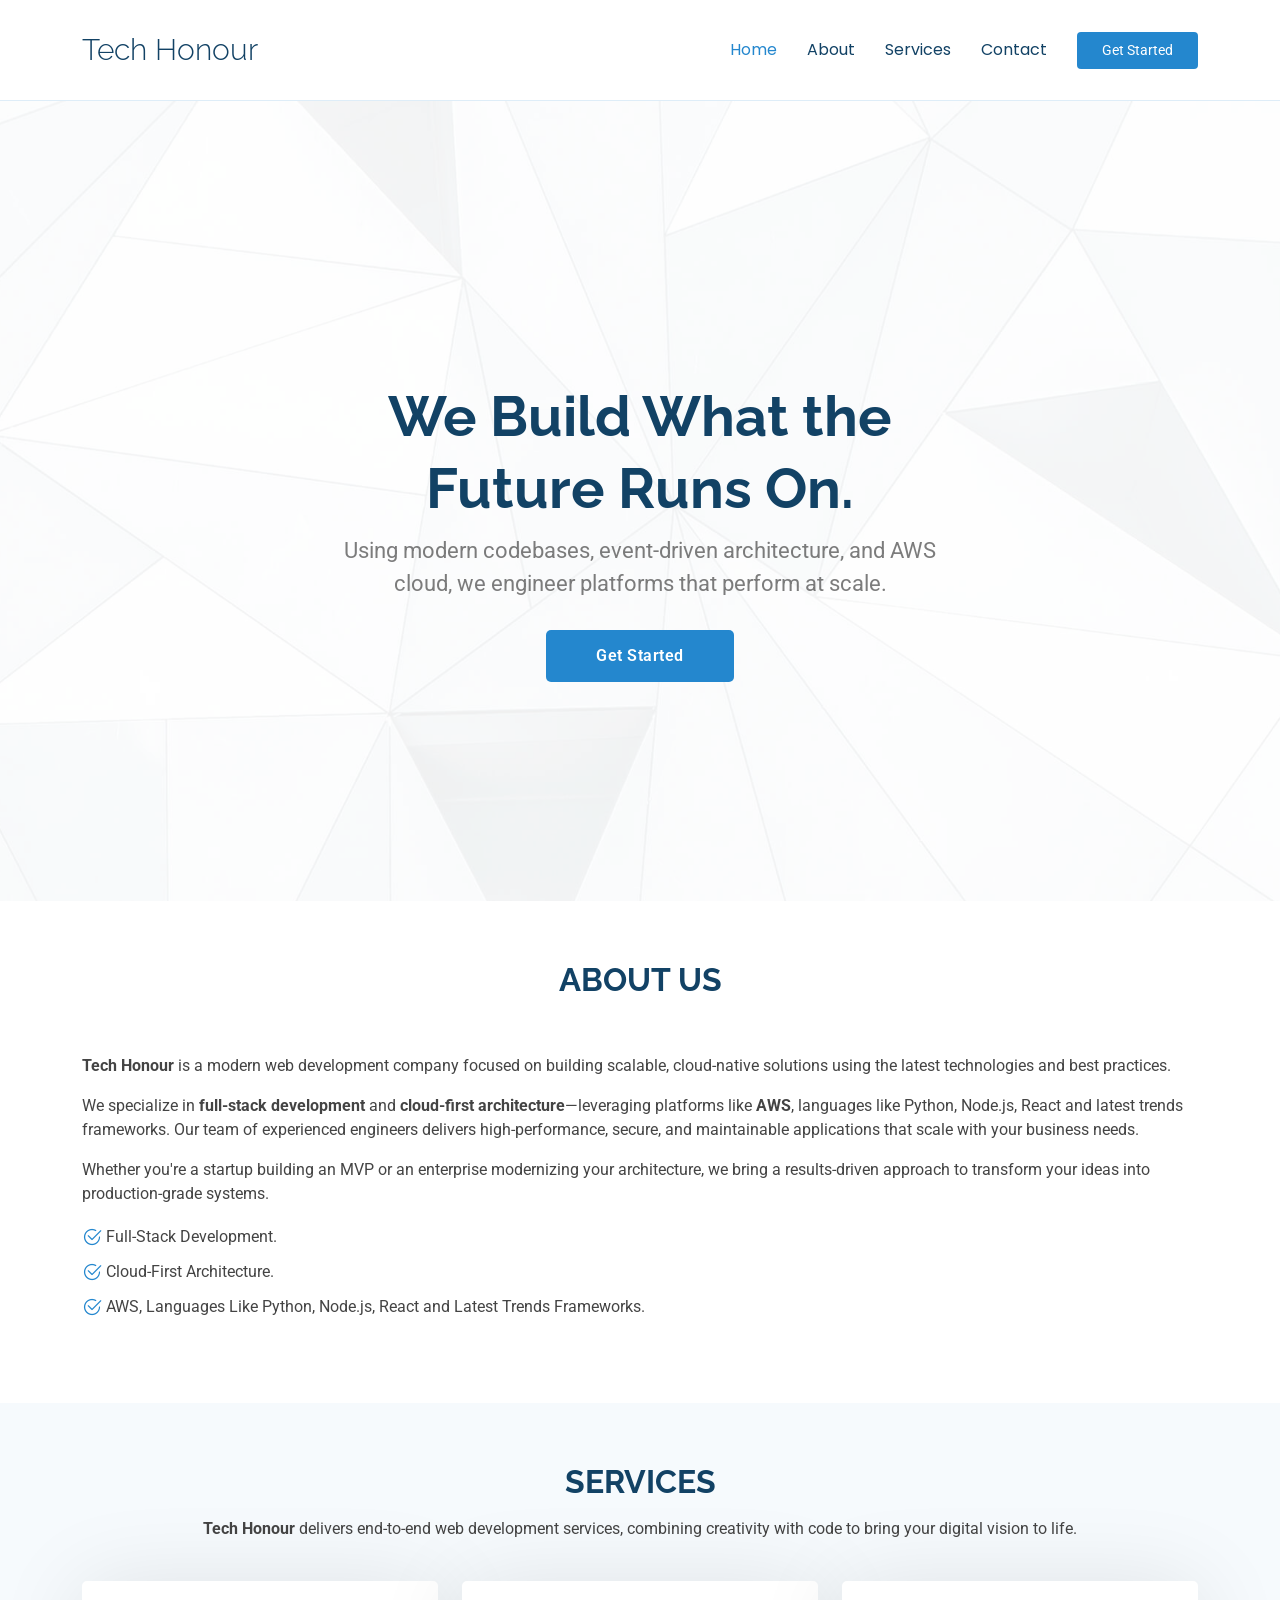
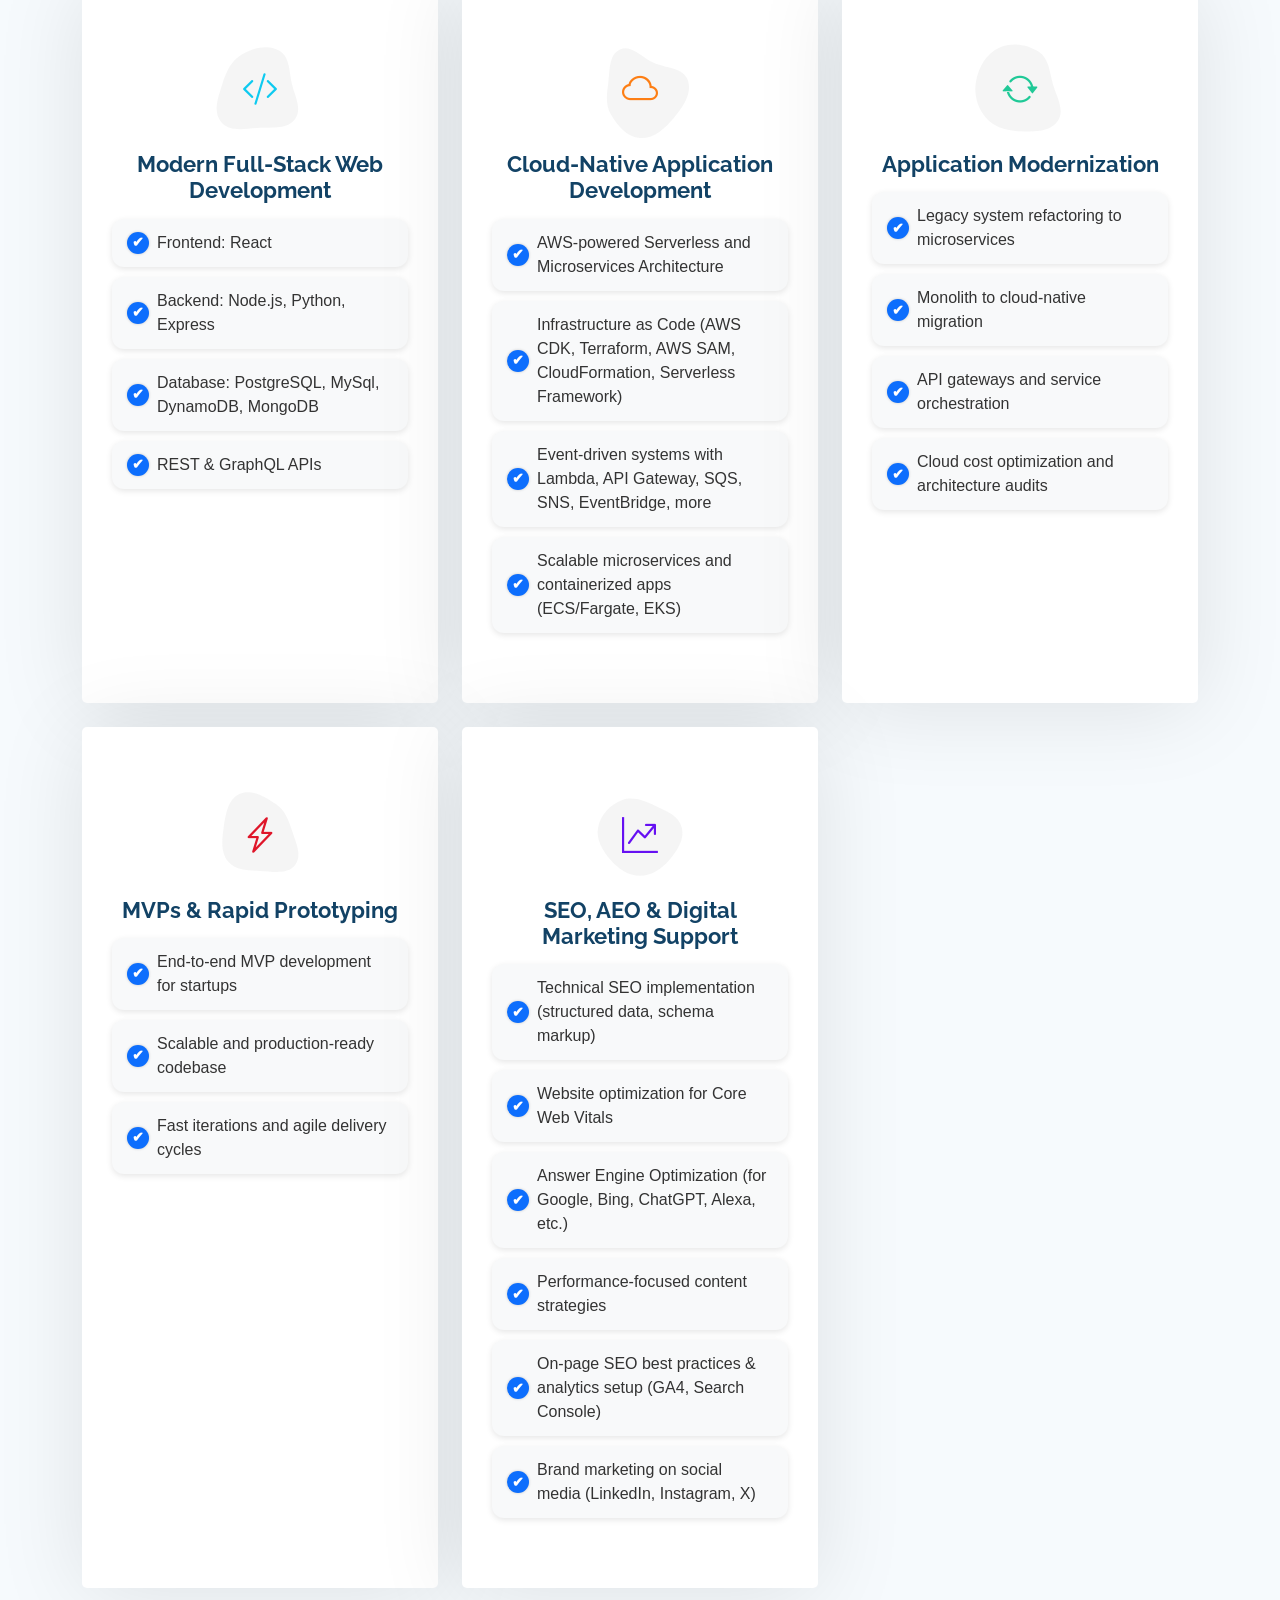
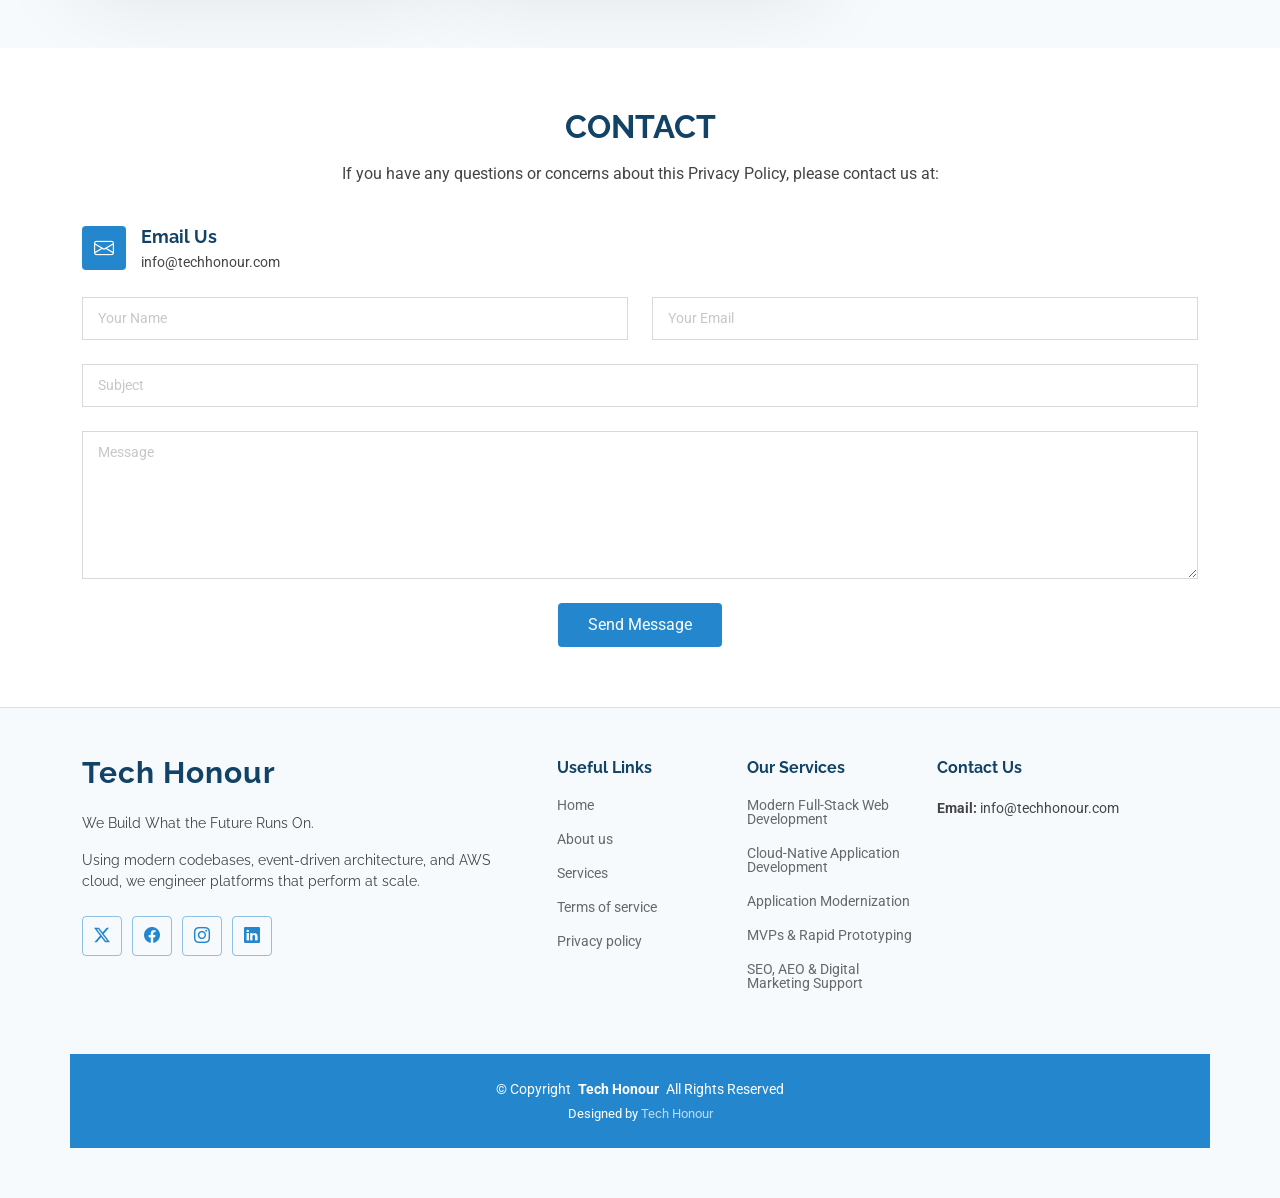
==== commit 98b35a4f: "Mainsite030725" ====
--- a/index.html
+++ b/index.html
@@ -27,13 +27,6 @@
   <!-- Main CSS File -->
   <link href="assets/css/main.css" rel="stylesheet">
 
-  <!-- =======================================================
-  * Template Name: Tech Honour
-  * Template URL: https://bootstrapmade.com/onepage-multipurpose-bootstrap-template/
-  * Updated: Aug 07 2024 with Bootstrap v5.3.3
-  * Author: BootstrapMade.com
-  * License: https://bootstrapmade.com/license/
-  ======================================================== -->
   <script src="https://cdn.emailjs.com/dist/email.min.js"></script>
   <script>
     // Initialize EmailJS with your user ID
@@ -1099,11 +1092,7 @@
     <div class="container copyright text-center mt-4">
       <p>© <span>Copyright</span> <strong class="px-1 sitename">Tech Honour</strong> <span>All Rights Reserved</span></p>
       <div class="credits">
-        <!-- All the links in the footer should remain intact. -->
-        <!-- You can delete the links only if you've purchased the pro version. -->
-        <!-- Licensing information: https://bootstrapmade.com/license/ -->
-        <!-- Purchase the pro version with working PHP/AJAX contact form: [buy-url] -->
-        Designed by <a href="https://techhonour.com/">Tech Honour</a> 
+         Designed by <a href="https://techhonour.com/">Tech Honour</a> 
       </div>
     </div>
 
--- a/assets/css/main.css
+++ b/assets/css/main.css
@@ -0,0 +1,2046 @@
+/**
+
+*/
+
+/*--------------------------------------------------------------
+# Font & Color Variables
+# 
+--------------------------------------------------------------*/
+/* Fonts */
+:root {
+  --default-font: "Roboto",  system-ui, -apple-system, "Segoe UI", Roboto, "Helvetica Neue", Arial, "Noto Sans", "Liberation Sans", sans-serif, "Apple Color Emoji", "Segoe UI Emoji", "Segoe UI Symbol", "Noto Color Emoji";
+  --heading-font: "Raleway",  sans-serif;
+  --nav-font: "Poppins",  sans-serif;
+}
+
+/* Global Colors - The following color variables are used throughout the website. Updating them here will change the color scheme of the entire website */
+:root { 
+  --background-color: #ffffff; /* Background color for the entire website, including individual sections */
+  --default-color: #444444; /* Default color used for the majority of the text content across the entire website */
+  --heading-color: #124265; /* Color for headings, subheadings and title throughout the website */
+  --accent-color: #2487ce; /* Accent color that represents your brand on the website. It's used for buttons, links, and other elements that need to stand out */
+  --surface-color: #ffffff; /* The surface color is used as a background of boxed elements within sections, such as cards, icon boxes, or other elements that require a visual separation from the global background. */
+  --contrast-color: #ffffff; /* Contrast color for text, ensuring readability against backgrounds of accent, heading, or default colors. */
+}
+
+/* Nav Menu Colors - The following color variables are used specifically for the navigation menu. They are separate from the global colors to allow for more customization options */
+:root {
+  --nav-color: #124265;  /* The default color of the main navmenu links */
+  --nav-hover-color: #2487ce; /* Applied to main navmenu links when they are hovered over or active */
+  --nav-mobile-background-color: #ffffff; /* Used as the background color for mobile navigation menu */
+  --nav-dropdown-background-color: #ffffff; /* Used as the background color for dropdown items that appear when hovering over primary navigation items */
+  --nav-dropdown-color: #124265; /* Used for navigation links of the dropdown items in the navigation menu. */
+  --nav-dropdown-hover-color: #2487ce; /* Similar to --nav-hover-color, this color is applied to dropdown navigation links when they are hovered over. */
+}
+
+/* Color Presets - These classes override global colors when applied to any section or element, providing reuse of the sam color scheme. */
+
+.light-background {
+  --background-color: #f6fafd;
+  --surface-color: #ffffff;
+}
+
+.dark-background {
+  --background-color: #060606;
+  --default-color: #ffffff;
+  --heading-color: #ffffff;
+  --surface-color: #252525;
+  --contrast-color: #ffffff;
+}
+
+.accent-background {
+  --background-color: #2487ce;
+  --default-color: #ffffff;
+  --heading-color: #ffffff;
+  --accent-color: #ffffff;
+  --surface-color: #469fdf;
+  --contrast-color: #ffffff;
+}
+
+/* Smooth scroll */
+:root {
+  scroll-behavior: smooth;
+}
+
+/*--------------------------------------------------------------
+# General Styling & Shared Classes
+--------------------------------------------------------------*/
+body {
+  color: var(--default-color);
+  background-color: var(--background-color);
+  font-family: var(--default-font);
+}
+
+a {
+  color: var(--accent-color);
+  text-decoration: none;
+  transition: 0.3s;
+}
+
+a:hover {
+  color: color-mix(in srgb, var(--accent-color), transparent 25%);
+  text-decoration: none;
+}
+
+h1,
+h2,
+h3,
+h4,
+h5,
+h6 {
+  color: var(--heading-color);
+  font-family: var(--heading-font);
+}
+
+/* Pulsating Play Button
+------------------------------*/
+.pulsating-play-btn {
+  width: 94px;
+  height: 94px;
+  background: radial-gradient(var(--accent-color) 50%, color-mix(in srgb, var(--accent-color), transparent 75%) 52%);
+  border-radius: 50%;
+  display: block;
+  position: relative;
+  overflow: hidden;
+}
+
+.pulsating-play-btn:before {
+  content: "";
+  position: absolute;
+  width: 120px;
+  height: 120px;
+  animation-delay: 0s;
+  animation: pulsate-play-btn 2s;
+  animation-direction: forwards;
+  animation-iteration-count: infinite;
+  animation-timing-function: steps;
+  opacity: 1;
+  border-radius: 50%;
+  border: 5px solid color-mix(in srgb, var(--accent-color), transparent 30%);
+  top: -15%;
+  left: -15%;
+  background: rgba(198, 16, 0, 0);
+}
+
+.pulsating-play-btn:after {
+  content: "";
+  position: absolute;
+  left: 50%;
+  top: 50%;
+  transform: translateX(-40%) translateY(-50%);
+  width: 0;
+  height: 0;
+  border-top: 10px solid transparent;
+  border-bottom: 10px solid transparent;
+  border-left: 15px solid #fff;
+  z-index: 100;
+  transition: all 400ms cubic-bezier(0.55, 0.055, 0.675, 0.19);
+}
+
+.pulsating-play-btn:hover:before {
+  content: "";
+  position: absolute;
+  left: 50%;
+  top: 50%;
+  transform: translateX(-40%) translateY(-50%);
+  width: 0;
+  height: 0;
+  border: none;
+  border-top: 10px solid transparent;
+  border-bottom: 10px solid transparent;
+  border-left: 15px solid #fff;
+  z-index: 200;
+  animation: none;
+  border-radius: 0;
+}
+
+.pulsating-play-btn:hover:after {
+  border-left: 15px solid var(--accent-color);
+  transform: scale(20);
+}
+
+@keyframes pulsate-play-btn {
+  0% {
+    transform: scale(0.6, 0.6);
+    opacity: 1;
+  }
+
+  100% {
+    transform: scale(1, 1);
+    opacity: 0;
+  }
+}
+
+/* PHP Email Form Messages
+------------------------------*/
+.php-email-form .error-message {
+  display: none;
+  background: #df1529;
+  color: #ffffff;
+  text-align: left;
+  padding: 15px;
+  margin-bottom: 24px;
+  font-weight: 600;
+}
+
+.php-email-form .sent-message {
+  display: none;
+  color: #ffffff;
+  background: #059652;
+  text-align: center;
+  padding: 15px;
+  margin-bottom: 24px;
+  font-weight: 600;
+}
+
+.php-email-form .loading {
+  display: none;
+  background: var(--surface-color);
+  text-align: center;
+  padding: 15px;
+  margin-bottom: 24px;
+}
+
+.php-email-form .loading:before {
+  content: "";
+  display: inline-block;
+  border-radius: 50%;
+  width: 24px;
+  height: 24px;
+  margin: 0 10px -6px 0;
+  border: 3px solid var(--accent-color);
+  border-top-color: var(--surface-color);
+  animation: php-email-form-loading 1s linear infinite;
+}
+
+@keyframes php-email-form-loading {
+  0% {
+    transform: rotate(0deg);
+  }
+
+  100% {
+    transform: rotate(360deg);
+  }
+}
+
+/*--------------------------------------------------------------
+# Global Header
+--------------------------------------------------------------*/
+.header {
+  color: var(--default-color);
+  background-color: var(--background-color);
+  padding: 20px 0;
+  transition: all 0.5s;
+  z-index: 997;
+  border-bottom: 1px solid color-mix(in srgb, var(--accent-color), transparent 85%);
+}
+
+.header .logo {
+  line-height: 1;
+}
+
+.header .logo img {
+  max-height: 36px;
+  margin-right: 8px;
+}
+
+.header .logo h1 {
+  font-size: 30px;
+  margin: 0;
+  font-weight: 300;
+  color: var(--heading-color);
+}
+
+.header .btn-getstarted,
+.header .btn-getstarted:focus {
+  color: var(--contrast-color);
+  background: var(--accent-color);
+  font-size: 14px;
+  padding: 8px 25px;
+  margin: 0 0 0 30px;
+  border-radius: 4px;
+  transition: 0.3s;
+}
+
+.header .btn-getstarted:hover,
+.header .btn-getstarted:focus:hover {
+  color: var(--contrast-color);
+  background: color-mix(in srgb, var(--accent-color), transparent 15%);
+}
+
+@media (max-width: 1200px) {
+  .header .logo {
+    order: 1;
+  }
+
+  .header .btn-getstarted {
+    order: 2;
+    margin: 0 15px 0 0;
+    padding: 6px 15px;
+  }
+
+  .header .navmenu {
+    order: 3;
+  }
+}
+
+.scrolled .header {
+  border-color: var(--contrast-color);
+  box-shadow: 0px 0 18px rgba(0, 0, 0, 0.1);
+}
+
+/*--------------------------------------------------------------
+# Navigation Menu
+--------------------------------------------------------------*/
+/* Navmenu - Desktop */
+@media (min-width: 1200px) {
+  .navmenu {
+    padding: 0;
+  }
+
+  .navmenu ul {
+    margin: 0;
+    padding: 0;
+    display: flex;
+    list-style: none;
+    align-items: center;
+  }
+
+  .navmenu li {
+    position: relative;
+  }
+
+  .navmenu a,
+  .navmenu a:focus {
+    color: var(--nav-color);
+    padding: 18px 15px;
+    font-size: 16px;
+    font-family: var(--nav-font);
+    font-weight: 400;
+    display: flex;
+    align-items: center;
+    justify-content: space-between;
+    white-space: nowrap;
+    transition: 0.3s;
+  }
+
+  .navmenu a i,
+  .navmenu a:focus i {
+    font-size: 12px;
+    line-height: 0;
+    margin-left: 5px;
+    transition: 0.3s;
+  }
+
+  .navmenu li:last-child a {
+    padding-right: 0;
+  }
+
+  .navmenu li:hover>a,
+  .navmenu .active,
+  .navmenu .active:focus {
+    color: var(--nav-hover-color);
+  }
+
+  .navmenu .dropdown ul {
+    margin: 0;
+    padding: 10px 0;
+    background: var(--nav-dropdown-background-color);
+    display: block;
+    position: absolute;
+    visibility: hidden;
+    left: 14px;
+    top: 130%;
+    opacity: 0;
+    transition: 0.3s;
+    border-radius: 4px;
+    z-index: 99;
+    box-shadow: 0px 0px 30px rgba(0, 0, 0, 0.1);
+  }
+
+  .navmenu .dropdown ul li {
+    min-width: 200px;
+  }
+
+  .navmenu .dropdown ul a {
+    padding: 10px 20px;
+    font-size: 15px;
+    text-transform: none;
+    color: var(--nav-dropdown-color);
+  }
+
+  .navmenu .dropdown ul a i {
+    font-size: 12px;
+  }
+
+  .navmenu .dropdown ul a:hover,
+  .navmenu .dropdown ul .active:hover,
+  .navmenu .dropdown ul li:hover>a {
+    color: var(--nav-dropdown-hover-color);
+  }
+
+  .navmenu .dropdown:hover>ul {
+    opacity: 1;
+    top: 100%;
+    visibility: visible;
+  }
+
+  .navmenu .dropdown .dropdown ul {
+    top: 0;
+    left: -90%;
+    visibility: hidden;
+  }
+
+  .navmenu .dropdown .dropdown:hover>ul {
+    opacity: 1;
+    top: 0;
+    left: -100%;
+    visibility: visible;
+  }
+}
+
+/* Navmenu - Mobile */
+@media (max-width: 1199px) {
+  .mobile-nav-toggle {
+    color: var(--nav-color);
+    font-size: 28px;
+    line-height: 0;
+    margin-right: 10px;
+    cursor: pointer;
+    transition: color 0.3s;
+  }
+
+  .navmenu {
+    padding: 0;
+    z-index: 9997;
+  }
+
+  .navmenu ul {
+    display: none;
+    list-style: none;
+    position: absolute;
+    inset: 60px 20px 20px 20px;
+    padding: 10px 0;
+    margin: 0;
+    border-radius: 6px;
+    background-color: var(--nav-mobile-background-color);
+    overflow-y: auto;
+    transition: 0.3s;
+    z-index: 9998;
+    box-shadow: 0px 0px 30px rgba(0, 0, 0, 0.1);
+  }
+
+  .navmenu a,
+  .navmenu a:focus {
+    color: var(--nav-dropdown-color);
+    padding: 10px 20px;
+    font-family: var(--nav-font);
+    font-size: 17px;
+    font-weight: 500;
+    display: flex;
+    align-items: center;
+    justify-content: space-between;
+    white-space: nowrap;
+    transition: 0.3s;
+  }
+
+  .navmenu a i,
+  .navmenu a:focus i {
+    font-size: 12px;
+    line-height: 0;
+    margin-left: 5px;
+    width: 30px;
+    height: 30px;
+    display: flex;
+    align-items: center;
+    justify-content: center;
+    border-radius: 50%;
+    transition: 0.3s;
+    background-color: color-mix(in srgb, var(--accent-color), transparent 90%);
+  }
+
+  .navmenu a i:hover,
+  .navmenu a:focus i:hover {
+    background-color: var(--accent-color);
+    color: var(--contrast-color);
+  }
+
+  .navmenu a:hover,
+  .navmenu .active,
+  .navmenu .active:focus {
+    color: var(--nav-dropdown-hover-color);
+  }
+
+  .navmenu .active i,
+  .navmenu .active:focus i {
+    background-color: var(--accent-color);
+    color: var(--contrast-color);
+    transform: rotate(180deg);
+  }
+
+  .navmenu .dropdown ul {
+    position: static;
+    display: none;
+    z-index: 99;
+    padding: 10px 0;
+    margin: 10px 20px;
+    background-color: var(--nav-dropdown-background-color);
+    border: 1px solid color-mix(in srgb, var(--default-color), transparent 90%);
+    box-shadow: none;
+    transition: all 0.5s ease-in-out;
+  }
+
+  .navmenu .dropdown ul ul {
+    background-color: rgba(33, 37, 41, 0.1);
+  }
+
+  .navmenu .dropdown>.dropdown-active {
+    display: block;
+    background-color: rgba(33, 37, 41, 0.03);
+  }
+
+  .mobile-nav-active {
+    overflow: hidden;
+  }
+
+  .mobile-nav-active .mobile-nav-toggle {
+    color: #fff;
+    position: absolute;
+    font-size: 32px;
+    top: 15px;
+    right: 15px;
+    margin-right: 0;
+    z-index: 9999;
+  }
+
+  .mobile-nav-active .navmenu {
+    position: fixed;
+    overflow: hidden;
+    inset: 0;
+    background: rgba(33, 37, 41, 0.8);
+    transition: 0.3s;
+  }
+
+  .mobile-nav-active .navmenu>ul {
+    display: block;
+  }
+}
+
+/*--------------------------------------------------------------
+# Global Footer
+--------------------------------------------------------------*/
+.footer {
+  color: var(--default-color);
+  background-color: var(--background-color);
+  border-top: 1px solid color-mix(in srgb, var(--accent-color), transparent 80%);
+  font-size: 14px;
+  padding-bottom: 50px;
+  position: relative;
+}
+
+.footer .footer-top {
+  padding-top: 50px;
+}
+
+.footer .footer-about .logo {
+  line-height: 1;
+  margin-bottom: 25px;
+}
+
+.footer .footer-about .logo img {
+  max-height: 40px;
+  margin-right: 6px;
+}
+
+.footer .footer-about .logo span {
+  color: var(--heading-color);
+  font-size: 30px;
+  font-weight: 700;
+  letter-spacing: 1px;
+  font-family: var(--heading-font);
+}
+
+.footer .footer-about p {
+  font-size: 14px;
+  font-family: var(--heading-font);
+}
+
+.footer .social-links a {
+  display: flex;
+  align-items: center;
+  justify-content: center;
+  width: 40px;
+  height: 40px;
+  border-radius: 4px;
+  border: 1px solid color-mix(in srgb, var(--accent-color), transparent 50%);
+  font-size: 16px;
+  color: var(--accent-color);
+  margin-right: 10px;
+  transition: 0.3s;
+}
+
+.footer .social-links a:hover {
+  background-color: var(--accent-color);
+  color: var(--contrast-color);
+  border-color: var(--accent-color);
+}
+
+.footer h4 {
+  font-size: 16px;
+  font-weight: bold;
+  position: relative;
+  padding-bottom: 12px;
+}
+
+.footer .footer-links {
+  margin-bottom: 30px;
+}
+
+.footer .footer-links ul {
+  list-style: none;
+  padding: 0;
+  margin: 0;
+}
+
+.footer .footer-links ul i {
+  padding-right: 2px;
+  font-size: 12px;
+  line-height: 0;
+}
+
+.footer .footer-links ul li {
+  padding: 10px 0;
+  display: flex;
+  align-items: center;
+}
+
+.footer .footer-links ul li:first-child {
+  padding-top: 0;
+}
+
+.footer .footer-links ul a {
+  color: color-mix(in srgb, var(--default-color), transparent 20%);
+  display: inline-block;
+  line-height: 1;
+}
+
+.footer .footer-links ul a:hover {
+  color: var(--accent-color);
+}
+
+.footer .footer-contact p {
+  margin-bottom: 5px;
+}
+
+.footer .copyright {
+  padding-top: 25px;
+  padding-bottom: 25px;
+  background-color: var(--accent-color);
+  color: var(--contrast-color);
+}
+
+.footer .copyright p {
+  margin-bottom: 0;
+}
+
+.footer .credits {
+  margin-top: 4px;
+  font-size: 13px;
+}
+
+.footer .credits a {
+  color: color-mix(in srgb, var(--contrast-color), transparent 30%);
+}
+
+/*--------------------------------------------------------------
+# Preloader
+--------------------------------------------------------------*/
+#preloader {
+  position: fixed;
+  inset: 0;
+  z-index: 999999;
+  overflow: hidden;
+  background: var(--background-color);
+  transition: all 0.6s ease-out;
+}
+
+#preloader:before {
+  content: "";
+  position: fixed;
+  top: calc(50% - 30px);
+  left: calc(50% - 30px);
+  border: 6px solid #ffffff;
+  border-color: var(--accent-color) transparent var(--accent-color) transparent;
+  border-radius: 50%;
+  width: 60px;
+  height: 60px;
+  animation: animate-preloader 1.5s linear infinite;
+}
+
+@keyframes animate-preloader {
+  0% {
+    transform: rotate(0deg);
+  }
+
+  100% {
+    transform: rotate(360deg);
+  }
+}
+
+/*--------------------------------------------------------------
+# Scroll Top Button
+--------------------------------------------------------------*/
+.scroll-top {
+  position: fixed;
+  visibility: hidden;
+  opacity: 0;
+  right: 15px;
+  bottom: 15px;
+  z-index: 99999;
+  background-color: var(--accent-color);
+  width: 40px;
+  height: 40px;
+  border-radius: 4px;
+  transition: all 0.4s;
+}
+
+.scroll-top i {
+  font-size: 24px;
+  color: var(--contrast-color);
+  line-height: 0;
+}
+
+.scroll-top:hover {
+  background-color: color-mix(in srgb, var(--accent-color), transparent 20%);
+  color: var(--contrast-color);
+}
+
+.scroll-top.active {
+  visibility: visible;
+  opacity: 1;
+}
+
+/*--------------------------------------------------------------
+# Disable aos animation delay on mobile devices
+--------------------------------------------------------------*/
+@media screen and (max-width: 768px) {
+  [data-aos-delay] {
+    transition-delay: 0 !important;
+  }
+}
+
+/*--------------------------------------------------------------
+# Global Page Titles & Breadcrumbs
+--------------------------------------------------------------*/
+.page-title {
+  color: var(--default-color);
+  background-color: var(--background-color);
+  padding: 30px 0;
+  text-align: center;
+  position: relative;
+}
+
+.page-title h1 {
+  font-size: 42px;
+  font-weight: 700;
+  margin-bottom: 10px;
+}
+
+.page-title .breadcrumbs ol {
+  display: flex;
+  flex-wrap: wrap;
+  list-style: none;
+  justify-content: center;
+  padding: 0;
+  margin: 0;
+  font-size: 16px;
+  font-weight: 400;
+}
+
+.page-title .breadcrumbs ol a {
+  color: color-mix(in srgb, var(--default-color), transparent 20%);
+}
+
+.page-title .breadcrumbs ol li+li {
+  padding-left: 10px;
+}
+
+.page-title .breadcrumbs ol li+li::before {
+  content: "/";
+  display: inline-block;
+  padding-right: 10px;
+  color: color-mix(in srgb, var(--default-color), transparent 70%);
+}
+
+/*--------------------------------------------------------------
+# Global Sections
+--------------------------------------------------------------*/
+section,
+.section {
+  color: var(--default-color);
+  background-color: var(--background-color);
+  padding: 60px 0;
+  scroll-margin-top: 100px;
+  overflow: clip;
+}
+
+@media (max-width: 1199px) {
+
+  section,
+  .section {
+    scroll-margin-top: 76px;
+  }
+}
+
+/*--------------------------------------------------------------
+# Global Section Titles
+--------------------------------------------------------------*/
+.section-title {
+  text-align: center;
+  padding-bottom: 40px;
+  position: relative;
+}
+
+.section-title h2 {
+  font-size: 32px;
+  font-weight: 700;
+  margin-bottom: 15px;
+  text-transform: uppercase;
+}
+
+.section-title p {
+  margin-bottom: 0;
+}
+
+/*--------------------------------------------------------------
+# Hero Section
+--------------------------------------------------------------*/
+.hero {
+  width: 100%;
+  min-height: calc(100vh - 100px);
+  position: relative;
+  display: flex;
+  align-items: center;
+  justify-content: center;
+  padding: 120px 0 60px 0;
+  overflow: hidden;
+}
+
+.hero:before {
+  content: "";
+  background: color-mix(in srgb, var(--background-color), transparent 30%);
+  position: absolute;
+  inset: 0;
+  z-index: 2;
+}
+
+.hero img {
+  position: absolute;
+  inset: 0;
+  display: block;
+  width: 100%;
+  height: 100%;
+  object-fit: cover;
+  z-index: 1;
+}
+
+.hero .container {
+  position: relative;
+  z-index: 3;
+}
+
+.hero h1 {
+  margin: 0;
+  font-size: 56px;
+  font-weight: 700;
+  line-height: 72px;
+}
+
+.hero p {
+  margin: 10px 0 0 0;
+  font-size: 22px;
+  color: color-mix(in srgb, var(--default-color), transparent 30%);
+}
+
+@media (max-width: 992px) {
+  .hero h1 {
+    font-size: 28px;
+    line-height: 36px;
+  }
+
+  .hero p {
+    font-size: 18px;
+    line-height: 24px;
+  }
+}
+
+.hero .btn-get-started {
+  color: var(--contrast-color);
+  background: var(--accent-color);
+  font-weight: 600;
+  font-size: 16px;
+  letter-spacing: 0.5px;
+  display: inline-block;
+  padding: 14px 50px;
+  border-radius: 5px;
+  transition: 0.5s;
+  margin-top: 30px;
+}
+
+.hero .btn-get-started:hover {
+  background: color-mix(in srgb, var(--accent-color), transparent 15%);
+}
+
+.hero .icon-box {
+  background-color: var(--surface-color);
+  padding: 50px 30px;
+  position: relative;
+  overflow: hidden;
+  box-shadow: 0 0 29px 0 rgba(0, 0, 0, 0.1);
+  transition: all 0.3s ease-in-out;
+  border-radius: 8px;
+  z-index: 1;
+  height: 100%;
+  width: 100%;
+}
+
+.hero .icon-box .title {
+  font-weight: 700;
+  margin-bottom: 15px;
+  font-size: 18px;
+}
+
+.hero .icon-box .title a {
+  color: var(--heading-color);
+  transition: 0.3s;
+}
+
+.hero .icon-box .description {
+  font-size: 15px;
+  margin-bottom: 0;
+  color: color-mix(in srgb, var(--default-color), transparent 40%);
+}
+
+.hero .icon-box .icon {
+  margin-bottom: 20px;
+  padding-top: 10px;
+  display: inline-block;
+  transition: all 0.3s ease-in-out;
+  font-size: 36px;
+  line-height: 1;
+  color: var(--accent-color);
+}
+
+@media (min-width: 640px) {
+  .hero .icon-box:hover {
+    transform: scale(1.08);
+  }
+
+  .hero .icon-box:hover .title a {
+    color: var(--accent-color);
+  }
+}
+
+/*--------------------------------------------------------------
+# About Section
+--------------------------------------------------------------*/
+.about ul {
+  list-style: none;
+  padding: 0;
+}
+
+.about ul li {
+  padding-bottom: 5px;
+  display: flex;
+  align-items: center;
+}
+
+.about ul i {
+  font-size: 20px;
+  padding-right: 4px;
+  color: var(--accent-color);
+}
+
+.about .read-more {
+  background: var(--accent-color);
+  color: var(--contrast-color);
+  font-family: var(--heading-font);
+  font-weight: 500;
+  font-size: 16px;
+  letter-spacing: 1px;
+  padding: 10px 28px;
+  border-radius: 5px;
+  transition: 0.3s;
+  display: inline-flex;
+  align-items: center;
+  justify-content: center;
+}
+
+.about .read-more i {
+  font-size: 18px;
+  margin-left: 5px;
+  line-height: 0;
+  transition: 0.3s;
+}
+
+.about .read-more:hover {
+  background: color-mix(in srgb, var(--accent-color), transparent 20%);
+}
+
+.about .read-more:hover i {
+  transform: translate(5px, 0);
+}
+
+/*--------------------------------------------------------------
+# Stats Section
+--------------------------------------------------------------*/
+.stats {
+  padding: 30px 0;
+}
+
+.stats .stats-item {
+  padding: 30px;
+  width: 100%;
+}
+
+.stats .stats-item span {
+  font-size: 48px;
+  display: block;
+  color: var(--accent-color);
+  font-weight: 700;
+}
+
+.stats .stats-item p {
+  color: color-mix(in srgb, var(--default-color), transparent 40%);
+  padding: 0;
+  margin: 0;
+  font-family: var(--heading-font);
+  font-size: 15px;
+  font-weight: 600;
+}
+
+/*--------------------------------------------------------------
+# About Alt Section
+--------------------------------------------------------------*/
+.about-alt .content h3 {
+  font-size: 1.75rem;
+  font-weight: 700;
+}
+
+.about-alt .content ul {
+  list-style: none;
+  padding: 0;
+}
+
+.about-alt .content ul li {
+  padding: 10px 0 0 0;
+  display: flex;
+}
+
+.about-alt .content ul i {
+  color: var(--accent-color);
+  margin-right: 0.5rem;
+  line-height: 1.2;
+  font-size: 1.25rem;
+}
+
+.about-alt .content p:last-child {
+  margin-bottom: 0;
+}
+
+.about-alt .pulsating-play-btn {
+  position: absolute;
+  left: calc(50% - 47px);
+  top: calc(50% - 47px);
+}
+
+/*--------------------------------------------------------------
+# Clients Section
+--------------------------------------------------------------*/
+.clients {
+  padding: 20px 0;
+}
+
+.clients .client-logo {
+  display: flex;
+  justify-content: center;
+  align-items: center;
+  overflow: hidden;
+}
+
+.clients .client-logo img {
+  padding: 20px 40px;
+  max-width: 90%;
+  transition: 0.3s;
+  opacity: 0.5;
+  filter: grayscale(100);
+}
+
+.clients .client-logo img:hover {
+  filter: none;
+  opacity: 1;
+  transform: scale(1.1);
+}
+
+@media (max-width: 640px) {
+  .clients .client-logo img {
+    padding: 20px;
+  }
+}
+
+/*--------------------------------------------------------------
+# Testimonials Section
+--------------------------------------------------------------*/
+.testimonials .testimonials-carousel,
+.testimonials .testimonials-slider {
+  overflow: hidden;
+}
+
+.testimonials .testimonial-item {
+  box-sizing: content-box;
+  min-height: 320px;
+}
+
+.testimonials .testimonial-item .testimonial-img {
+  width: 90px;
+  border-radius: 50%;
+  margin: -40px 0 0 40px;
+  position: relative;
+  z-index: 2;
+  border: 6px solid var(--background-color);
+}
+
+.testimonials .testimonial-item h3 {
+  font-size: 18px;
+  font-weight: bold;
+  margin: 10px 0 5px 45px;
+}
+
+.testimonials .testimonial-item h4 {
+  font-size: 14px;
+  color: color-mix(in srgb, var(--default-color), transparent 20%);
+  margin: 0 0 0 45px;
+}
+
+.testimonials .testimonial-item .quote-icon-left,
+.testimonials .testimonial-item .quote-icon-right {
+  color: color-mix(in srgb, var(--accent-color), transparent 50%);
+  font-size: 26px;
+  line-height: 0;
+}
+
+.testimonials .testimonial-item .quote-icon-left {
+  display: inline-block;
+  left: -5px;
+  position: relative;
+}
+
+.testimonials .testimonial-item .quote-icon-right {
+  display: inline-block;
+  right: -5px;
+  position: relative;
+  top: 10px;
+  transform: scale(-1, -1);
+}
+
+.testimonials .testimonial-item p {
+  font-style: italic;
+  margin: 0 15px 0 15px;
+  padding: 20px 20px 60px 20px;
+  background: color-mix(in srgb, var(--default-color), transparent 97%);
+  position: relative;
+  border-radius: 6px;
+  position: relative;
+  z-index: 1;
+}
+
+.testimonials .swiper-wrapper {
+  height: auto;
+}
+
+.testimonials .swiper-pagination {
+  margin-top: 20px;
+  position: relative;
+}
+
+.testimonials .swiper-pagination .swiper-pagination-bullet {
+  width: 12px;
+  height: 12px;
+  background-color: var(--background-color);
+  opacity: 1;
+  border: 1px solid var(--accent-color);
+}
+
+.testimonials .swiper-pagination .swiper-pagination-bullet-active {
+  background-color: var(--accent-color);
+}
+
+/*--------------------------------------------------------------
+# Services Section
+--------------------------------------------------------------*/
+.services .service-item {
+  background-color: var(--surface-color);
+  box-shadow: 0px 5px 90px 0px rgba(0, 0, 0, 0.1);
+  height: 100%;
+  padding: 60px 30px;
+  text-align: center;
+  transition: 0.3s;
+  border-radius: 5px;
+}
+
+.services .service-item .icon {
+  margin: 0 auto;
+  width: 100px;
+  height: 100px;
+  display: flex;
+  align-items: center;
+  justify-content: center;
+  transition: ease-in-out 0.3s;
+  position: relative;
+}
+
+.services .service-item .icon i {
+  font-size: 36px;
+  transition: 0.5s;
+  position: relative;
+}
+
+.services .service-item .icon svg {
+  position: absolute;
+  top: 0;
+  left: 0;
+}
+
+.services .service-item .icon svg path {
+  transition: 0.5s;
+  fill: color-mix(in srgb, var(--default-color), transparent 95%);
+}
+
+.services .service-item h3 {
+  font-weight: 700;
+  margin: 10px 0 15px 0;
+  font-size: 22px;
+}
+
+.services .service-item p {
+  line-height: 24px;
+  font-size: 14px;
+  margin-bottom: 0;
+}
+
+.services .service-item:hover {
+  box-shadow: 0px 5px 35px 0px rgba(0, 0, 0, 0.1);
+}
+
+.services .service-item.item-cyan i {
+  color: #0dcaf0;
+}
+
+.services .service-item.item-cyan:hover .icon i {
+  color: #fff;
+}
+
+.services .service-item.item-cyan:hover .icon path {
+  fill: #0dcaf0;
+}
+
+.services .service-item.item-orange i {
+  color: #fd7e14;
+}
+
+.services .service-item.item-orange:hover .icon i {
+  color: #fff;
+}
+
+.services .service-item.item-orange:hover .icon path {
+  fill: #fd7e14;
+}
+
+.services .service-item.item-teal i {
+  color: #20c997;
+}
+
+.services .service-item.item-teal:hover .icon i {
+  color: #fff;
+}
+
+.services .service-item.item-teal:hover .icon path {
+  fill: #20c997;
+}
+
+.services .service-item.item-red i {
+  color: #df1529;
+}
+
+.services .service-item.item-red:hover .icon i {
+  color: #fff;
+}
+
+.services .service-item.item-red:hover .icon path {
+  fill: #df1529;
+}
+
+.services .service-item.item-indigo i {
+  color: #6610f2;
+}
+
+.services .service-item.item-indigo:hover .icon i {
+  color: #fff;
+}
+
+.services .service-item.item-indigo:hover .icon path {
+  fill: #6610f2;
+}
+
+.services .service-item.item-pink i {
+  color: #f3268c;
+}
+
+.services .service-item.item-pink:hover .icon i {
+  color: #fff;
+}
+
+.services .service-item.item-pink:hover .icon path {
+  fill: #f3268c;
+}
+
+/*--------------------------------------------------------------
+# Call To Action Section
+--------------------------------------------------------------*/
+.call-to-action {
+  padding: 80px 0;
+  position: relative;
+  clip-path: inset(0);
+}
+
+.call-to-action h3 {
+  font-size: 28px;
+  font-weight: 700;
+  color: var(--default-color);
+}
+
+.call-to-action p {
+  color: var(--default-color);
+}
+
+.call-to-action .cta-btn {
+  font-family: var(--heading-font);
+  font-weight: 500;
+  font-size: 16px;
+  letter-spacing: 1px;
+  display: inline-block;
+  padding: 12px 40px;
+  border-radius: 5px;
+  transition: 0.5s;
+  margin: 10px;
+  border: 2px solid var(--contrast-color);
+  color: var(--contrast-color);
+}
+
+.call-to-action .cta-btn:hover {
+  background: var(--surface-color);
+  color: var(--accent-color);
+}
+
+/*--------------------------------------------------------------
+# Portfolio Section
+--------------------------------------------------------------*/
+.portfolio .portfolio-filters {
+  padding: 0;
+  margin: 0 auto 20px auto;
+  list-style: none;
+  text-align: center;
+}
+
+.portfolio .portfolio-filters li {
+  cursor: pointer;
+  display: inline-block;
+  padding: 8px 20px 10px 20px;
+  margin: 0;
+  font-size: 15px;
+  font-weight: 600;
+  line-height: 1;
+  margin-bottom: 5px;
+  border-radius: 50px;
+  transition: all 0.3s ease-in-out;
+  font-family: var(--heading-font);
+}
+
+.portfolio .portfolio-filters li:hover,
+.portfolio .portfolio-filters li.filter-active {
+  color: var(--accent-color);
+}
+
+.portfolio .portfolio-filters li:first-child {
+  margin-left: 0;
+}
+
+.portfolio .portfolio-filters li:last-child {
+  margin-right: 0;
+}
+
+@media (max-width: 575px) {
+  .portfolio .portfolio-filters li {
+    font-size: 14px;
+    margin: 0 0 10px 0;
+  }
+}
+
+.portfolio .portfolio-item {
+  position: relative;
+  overflow: hidden;
+}
+
+.portfolio .portfolio-item .portfolio-info {
+  opacity: 0;
+  position: absolute;
+  left: 12px;
+  right: 12px;
+  bottom: -100%;
+  z-index: 3;
+  transition: all ease-in-out 0.5s;
+  background: color-mix(in srgb, var(--background-color), transparent 10%);
+  padding: 15px;
+}
+
+.portfolio .portfolio-item .portfolio-info h4 {
+  font-size: 18px;
+  font-weight: 600;
+  padding-right: 50px;
+}
+
+.portfolio .portfolio-item .portfolio-info p {
+  color: color-mix(in srgb, var(--default-color), transparent 30%);
+  font-size: 14px;
+  margin-bottom: 0;
+  padding-right: 50px;
+}
+
+.portfolio .portfolio-item .portfolio-info .preview-link,
+.portfolio .portfolio-item .portfolio-info .details-link {
+  position: absolute;
+  right: 50px;
+  font-size: 24px;
+  top: calc(50% - 14px);
+  color: color-mix(in srgb, var(--default-color), transparent 30%);
+  transition: 0.3s;
+  line-height: 0;
+}
+
+.portfolio .portfolio-item .portfolio-info .preview-link:hover,
+.portfolio .portfolio-item .portfolio-info .details-link:hover {
+  color: var(--accent-color);
+}
+
+.portfolio .portfolio-item .portfolio-info .details-link {
+  right: 14px;
+  font-size: 28px;
+}
+
+.portfolio .portfolio-item:hover .portfolio-info {
+  opacity: 1;
+  bottom: 0;
+}
+
+/*--------------------------------------------------------------
+# Team Section
+--------------------------------------------------------------*/
+.team .team-member {
+  background-color: var(--surface-color);
+  overflow: hidden;
+  border-radius: 5px;
+  box-shadow: 0px 0 10px rgba(0, 0, 0, 0.1);
+  height: 100%;
+}
+
+.team .team-member .member-img {
+  position: relative;
+  overflow: hidden;
+}
+
+.team .team-member .social {
+  position: absolute;
+  left: 0;
+  bottom: 30px;
+  right: 0;
+  opacity: 0;
+  transition: ease-in-out 0.3s;
+  text-align: center;
+}
+
+.team .team-member .social a {
+  background: color-mix(in srgb, var(--contrast-color), transparent 25%);
+  color: color-mix(in srgb, var(--default-color), transparent 20%);
+  margin: 0 3px;
+  border-radius: 4px;
+  width: 36px;
+  height: 36px;
+  transition: ease-in-out 0.3s;
+  display: inline-flex;
+  justify-content: center;
+  align-items: center;
+}
+
+.team .team-member .social a:hover {
+  color: var(--contrast-color);
+  background: var(--accent-color);
+}
+
+.team .team-member .social i {
+  font-size: 18px;
+  line-height: 0;
+}
+
+.team .team-member .member-info {
+  padding: 25px 15px;
+}
+
+.team .team-member .member-info h4 {
+  font-weight: 700;
+  margin-bottom: 5px;
+  font-size: 18px;
+}
+
+.team .team-member .member-info span {
+  display: block;
+  font-size: 13px;
+  font-weight: 400;
+  color: color-mix(in srgb, var(--default-color), transparent 40%);
+}
+
+.team .team-member:hover .social {
+  opacity: 1;
+  bottom: 15px;
+}
+
+/*--------------------------------------------------------------
+# Pricing Section
+--------------------------------------------------------------*/
+.pricing .pricing-item {
+  background-color: var(--surface-color);
+  padding: 60px 40px;
+  box-shadow: 0 3px 20px -2px rgba(0, 0, 0, 0.1);
+  height: 100%;
+  position: relative;
+}
+
+.pricing h3 {
+  font-weight: 600;
+  margin-bottom: 15px;
+  font-size: 20px;
+}
+
+.pricing h4 {
+  font-size: 48px;
+  color: var(--accent-color);
+  font-family: var(--heading-font);
+  font-weight: 400;
+}
+
+.pricing h4 sup {
+  font-size: 28px;
+}
+
+.pricing h4 span {
+  color: color-mix(in srgb, var(--default-color), transparent 60%);
+  font-size: 18px;
+}
+
+.pricing ul {
+  padding: 20px 0;
+  list-style: none;
+  color: color-mix(in srgb, var(--default-color), transparent 30%);
+  text-align: left;
+  line-height: 20px;
+}
+
+.pricing ul li {
+  padding: 10px 0;
+  display: flex;
+  align-items: center;
+}
+
+.pricing ul i {
+  color: #059652;
+  font-size: 24px;
+  padding-right: 3px;
+}
+
+.pricing ul .na {
+  color: color-mix(in srgb, var(--default-color), transparent 60%);
+}
+
+.pricing ul .na i {
+  color: color-mix(in srgb, var(--default-color), transparent 60%);
+}
+
+.pricing ul .na span {
+  text-decoration: line-through;
+}
+
+.pricing .buy-btn {
+  color: color-mix(in srgb, var(--default-color), transparent 40%);
+  background-color: var(--background-color);
+  display: inline-block;
+  padding: 8px 35px 10px 35px;
+  border-radius: 4px;
+  border: 1px solid color-mix(in srgb, var(--default-color), transparent 60%);
+  transition: none;
+  font-size: 16px;
+  font-weight: 500;
+  font-family: var(--heading-font);
+  transition: 0.3s;
+}
+
+.pricing .buy-btn:hover {
+  background: var(--accent-color);
+  border-color: var(--accent-color);
+  color: var(--contrast-color);
+}
+
+.pricing .featured {
+  z-index: 10;
+}
+
+.pricing .featured .pricing-item {
+  background: var(--accent-color);
+}
+
+@media (min-width: 992px) {
+  .pricing .featured .pricing-item {
+    transform: scale(1.02, 1.1);
+  }
+}
+
+.pricing .featured h3,
+.pricing .featured h4,
+.pricing .featured h4 span,
+.pricing .featured ul,
+.pricing .featured ul .na,
+.pricing .featured ul i,
+.pricing .featured ul .na i {
+  color: var(--contrast-color);
+}
+
+.pricing .featured .buy-btn {
+  background: var(--accent-color);
+  color: var(--contrast-color);
+  border-color: var(--contrast-color);
+}
+
+.pricing .featured .buy-btn:hover {
+  background: color-mix(in srgb, var(--background-color), transparent 92%);
+}
+
+/*--------------------------------------------------------------
+# Faq Section
+--------------------------------------------------------------*/
+.faq .faq-container .faq-item {
+  background-color: var(--surface-color);
+  position: relative;
+  padding: 20px;
+  margin-bottom: 15px;
+  border: 1px solid color-mix(in srgb, var(--default-color), transparent 85%);
+  border-radius: 5px;
+  overflow: hidden;
+}
+
+.faq .faq-container .faq-item:last-child {
+  margin-bottom: 0;
+}
+
+.faq .faq-container .faq-item h3 {
+  font-weight: 600;
+  font-size: 18px;
+  line-height: 24px;
+  margin: 0 30px 0 0;
+  transition: 0.3s;
+  cursor: pointer;
+  display: flex;
+  align-items: center;
+}
+
+.faq .faq-container .faq-item h3 .num {
+  color: var(--accent-color);
+  padding-right: 5px;
+}
+
+.faq .faq-container .faq-item h3:hover {
+  color: var(--accent-color);
+}
+
+.faq .faq-container .faq-item .faq-content {
+  display: grid;
+  grid-template-rows: 0fr;
+  transition: 0.3s ease-in-out;
+  visibility: hidden;
+  opacity: 0;
+}
+
+.faq .faq-container .faq-item .faq-content p {
+  margin-bottom: 0;
+  overflow: hidden;
+}
+
+.faq .faq-container .faq-item .faq-toggle {
+  position: absolute;
+  top: 20px;
+  right: 20px;
+  font-size: 16px;
+  line-height: 0;
+  transition: 0.3s;
+  cursor: pointer;
+}
+
+.faq .faq-container .faq-item .faq-toggle:hover {
+  color: var(--accent-color);
+}
+
+.faq .faq-container .faq-active {
+  background-color: var(--accent-color);
+  border-color: var(--accent-color);
+  color: var(--contrast-color);
+}
+
+.faq .faq-container .faq-active h3 {
+  color: var(--contrast-color);
+}
+
+.faq .faq-container .faq-active .faq-content {
+  grid-template-rows: 1fr;
+  visibility: visible;
+  opacity: 1;
+  padding-top: 10px;
+}
+
+.faq .faq-container .faq-active .faq-toggle {
+  transform: rotate(90deg);
+  color: var(--accent-color);
+}
+
+/*--------------------------------------------------------------
+# Contact Section
+--------------------------------------------------------------*/
+.contact .info-item+.info-item {
+  margin-top: 40px;
+}
+
+.contact .info-item i {
+  color: var(--contrast-color);
+  background: var(--accent-color);
+  font-size: 20px;
+  width: 44px;
+  height: 44px;
+  display: flex;
+  justify-content: center;
+  align-items: center;
+  border-radius: 4px;
+  transition: all 0.3s ease-in-out;
+  margin-right: 15px;
+}
+
+.contact .info-item h3 {
+  padding: 0;
+  font-size: 18px;
+  font-weight: 700;
+  margin-bottom: 5px;
+}
+
+.contact .info-item p {
+  padding: 0;
+  margin-bottom: 0;
+  font-size: 14px;
+}
+
+.contact .php-email-form {
+  height: 100%;
+}
+
+.contact .php-email-form input[type=text],
+.contact .php-email-form input[type=email],
+.contact .php-email-form textarea {
+  font-size: 14px;
+  padding: 10px 15px;
+  box-shadow: none;
+  border-radius: 0;
+  color: var(--default-color);
+  background-color: color-mix(in srgb, var(--background-color), transparent 50%);
+  border-color: color-mix(in srgb, var(--default-color), transparent 80%);
+}
+
+.contact .php-email-form input[type=text]:focus,
+.contact .php-email-form input[type=email]:focus,
+.contact .php-email-form textarea:focus {
+  border-color: var(--accent-color);
+}
+
+.contact .php-email-form input[type=text]::placeholder,
+.contact .php-email-form input[type=email]::placeholder,
+.contact .php-email-form textarea::placeholder {
+  color: color-mix(in srgb, var(--default-color), transparent 70%);
+}
+
+.contact .php-email-form button[type=submit] {
+  color: var(--contrast-color);
+  background: var(--accent-color);
+  border: 0;
+  padding: 10px 30px;
+  transition: 0.4s;
+  border-radius: 4px;
+}
+
+.contact .php-email-form button[type=submit]:hover {
+  background: color-mix(in srgb, var(--accent-color), transparent 20%);
+}
+
+/*--------------------------------------------------------------
+# Portfolio Details Section
+--------------------------------------------------------------*/
+.portfolio-details .portfolio-details-slider img {
+  width: 100%;
+}
+
+.portfolio-details .swiper-wrapper {
+  height: auto;
+}
+
+.portfolio-details .swiper-button-prev,
+.portfolio-details .swiper-button-next {
+  width: 48px;
+  height: 48px;
+}
+
+.portfolio-details .swiper-button-prev:after,
+.portfolio-details .swiper-button-next:after {
+  color: rgba(255, 255, 255, 0.8);
+  background-color: rgba(0, 0, 0, 0.15);
+  font-size: 24px;
+  border-radius: 50%;
+  width: 48px;
+  height: 48px;
+  display: flex;
+  align-items: center;
+  justify-content: center;
+  transition: 0.3s;
+}
+
+.portfolio-details .swiper-button-prev:hover:after,
+.portfolio-details .swiper-button-next:hover:after {
+  background-color: rgba(0, 0, 0, 0.3);
+}
+
+@media (max-width: 575px) {
+
+  .portfolio-details .swiper-button-prev,
+  .portfolio-details .swiper-button-next {
+    display: none;
+  }
+}
+
+.portfolio-details .swiper-pagination {
+  margin-top: 20px;
+  position: relative;
+}
+
+.portfolio-details .swiper-pagination .swiper-pagination-bullet {
+  width: 10px;
+  height: 10px;
+  background-color: color-mix(in srgb, var(--default-color), transparent 85%);
+  opacity: 1;
+}
+
+.portfolio-details .swiper-pagination .swiper-pagination-bullet-active {
+  background-color: var(--accent-color);
+}
+
+.portfolio-details .portfolio-info h3 {
+  font-size: 22px;
+  font-weight: 700;
+  margin-bottom: 20px;
+  padding-bottom: 20px;
+  position: relative;
+}
+
+.portfolio-details .portfolio-info h3:after {
+  content: "";
+  position: absolute;
+  display: block;
+  width: 50px;
+  height: 3px;
+  background: var(--accent-color);
+  left: 0;
+  bottom: 0;
+}
+
+.portfolio-details .portfolio-info ul {
+  list-style: none;
+  padding: 0;
+  font-size: 15px;
+}
+
+.portfolio-details .portfolio-info ul li {
+  display: flex;
+  flex-direction: column;
+  padding-bottom: 15px;
+}
+
+.portfolio-details .portfolio-info ul strong {
+  text-transform: uppercase;
+  font-weight: 400;
+  color: color-mix(in srgb, var(--default-color), transparent 50%);
+  font-size: 14px;
+}
+
+.portfolio-details .portfolio-info .btn-visit {
+  padding: 8px 40px;
+  background: var(--accent-color);
+  color: var(--contrast-color);
+  border-radius: 50px;
+  transition: 0.3s;
+}
+
+.portfolio-details .portfolio-info .btn-visit:hover {
+  background: color-mix(in srgb, var(--accent-color), transparent 20%);
+}
+
+.portfolio-details .portfolio-description h2 {
+  font-size: 26px;
+  font-weight: 700;
+  margin-bottom: 20px;
+}
+
+.portfolio-details .portfolio-description p {
+  padding: 0;
+}
+
+.portfolio-details .portfolio-description .testimonial-item {
+  padding: 30px 30px 0 30px;
+  position: relative;
+  background: color-mix(in srgb, var(--default-color), transparent 97%);
+  margin-bottom: 50px;
+}
+
+.portfolio-details .portfolio-description .testimonial-item .testimonial-img {
+  width: 90px;
+  border-radius: 50px;
+  border: 6px solid var(--background-color);
+  float: left;
+  margin: 0 10px 0 0;
+}
+
+.portfolio-details .portfolio-description .testimonial-item h3 {
+  font-size: 18px;
+  font-weight: bold;
+  margin: 15px 0 5px 0;
+  padding-top: 20px;
+}
+
+.portfolio-details .portfolio-description .testimonial-item h4 {
+  font-size: 14px;
+  color: #6c757d;
+  margin: 0;
+}
+
+.portfolio-details .portfolio-description .testimonial-item .quote-icon-left,
+.portfolio-details .portfolio-description .testimonial-item .quote-icon-right {
+  color: color-mix(in srgb, var(--accent-color), transparent 50%);
+  font-size: 26px;
+  line-height: 0;
+}
+
+.portfolio-details .portfolio-description .testimonial-item .quote-icon-left {
+  display: inline-block;
+  left: -5px;
+  position: relative;
+}
+
+.portfolio-details .portfolio-description .testimonial-item .quote-icon-right {
+  display: inline-block;
+  right: -5px;
+  position: relative;
+  top: 10px;
+  transform: scale(-1, -1);
+}
+
+.portfolio-details .portfolio-description .testimonial-item p {
+  font-style: italic;
+  margin: 0 0 15px 0 0 0;
+  padding: 0;
+}
+
+/*--------------------------------------------------------------
+# Service Details Section
+--------------------------------------------------------------*/
+.service-details .services-list {
+  background-color: var(--surface-color);
+  padding: 10px 30px;
+  border: 1px solid color-mix(in srgb, var(--default-color), transparent 90%);
+  margin-bottom: 20px;
+}
+
+.service-details .services-list a {
+  display: block;
+  line-height: 1;
+  padding: 8px 0 8px 15px;
+  border-left: 3px solid color-mix(in srgb, var(--default-color), transparent 70%);
+  margin: 20px 0;
+  color: color-mix(in srgb, var(--default-color), transparent 20%);
+  transition: 0.3s;
+}
+
+.service-details .services-list a.active {
+  color: var(--heading-color);
+  font-weight: 700;
+  border-color: var(--accent-color);
+}
+
+.service-details .services-list a:hover {
+  border-color: var(--accent-color);
+}
+
+.service-details .services-img {
+  margin-bottom: 20px;
+}
+
+.service-details h3 {
+  font-size: 26px;
+  font-weight: 700;
+}
+
+.service-details h4 {
+  font-size: 20px;
+  font-weight: 700;
+}
+
+.service-details p {
+  font-size: 15px;
+}
+
+.service-details ul {
+  list-style: none;
+  padding: 0;
+  font-size: 15px;
+}
+
+.service-details ul li {
+  padding: 5px 0;
+  display: flex;
+  align-items: center;
+}
+
+.service-details ul i {
+  font-size: 20px;
+  margin-right: 8px;
+  color: var(--accent-color);
+}
+
+/*--------------------------------------------------------------
+# Starter Section Section
+--------------------------------------------------------------*/
+.starter-section {
+  /* Add your styles here */
+}
+.p-tetx-justify
+{
+  text-align: justify !important;
+}
